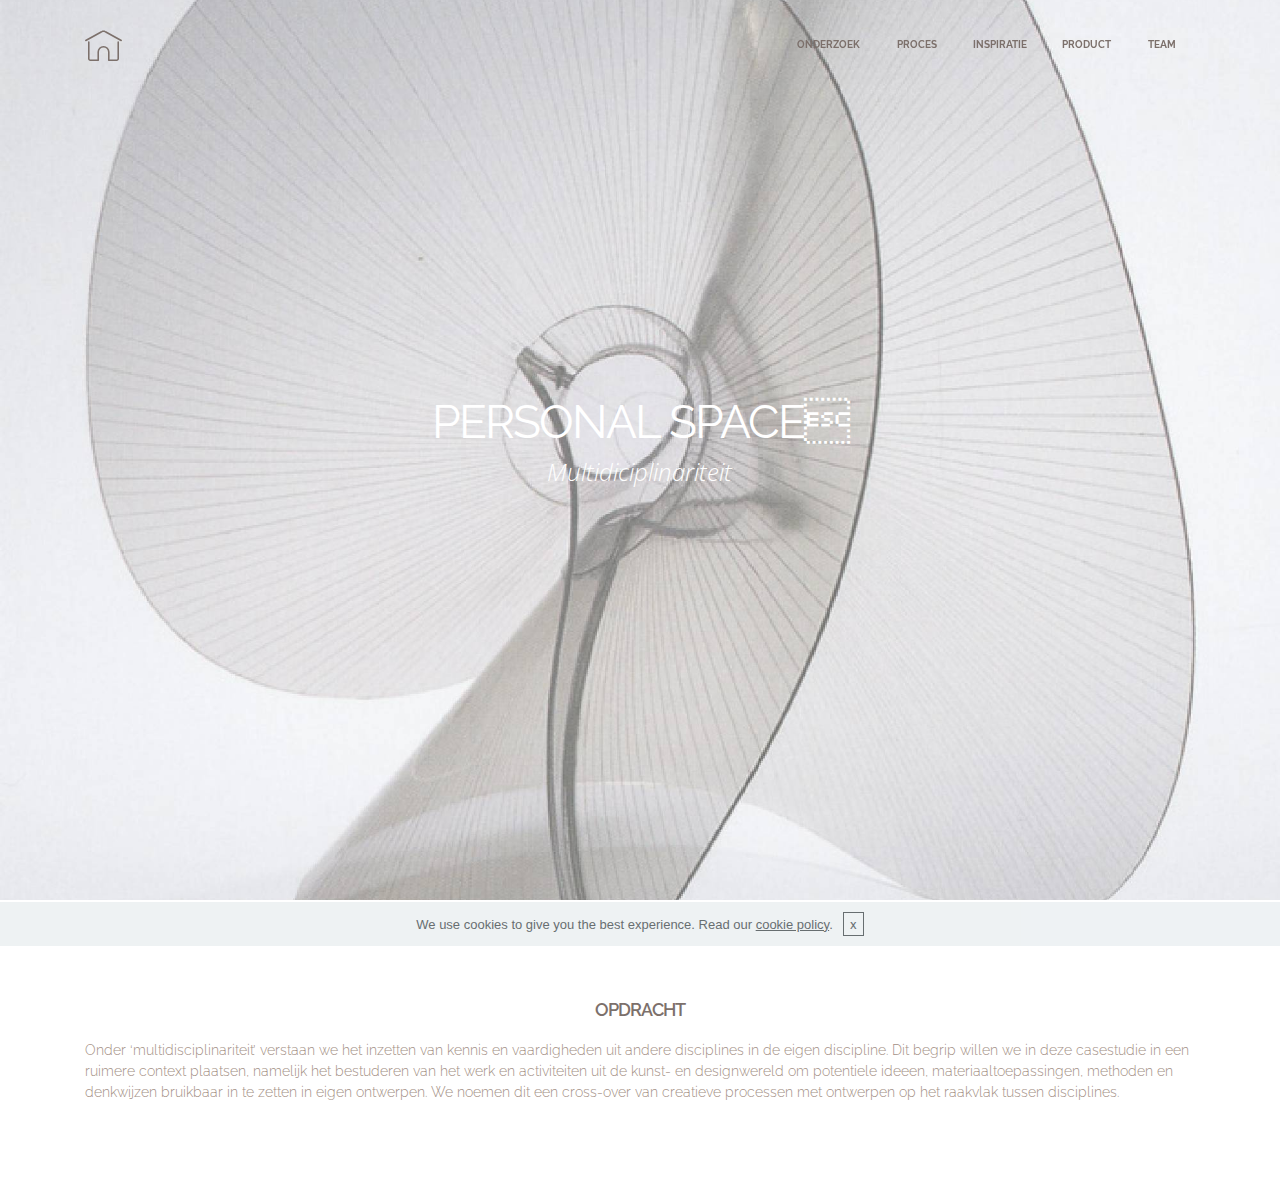
==== index.html @ 05608e6e "masterversie2012" ====
<!DOCTYPE html>
<html>
<head>
  <!-- Site made with Mobirise Website Builder v3.10.2, https://mobirise.com -->
  <meta charset="UTF-8">
  <meta http-equiv="X-UA-Compatible" content="IE=edge">
  <meta name="generator" content="Mobirise v3.10.2, mobirise.com">
  <meta name="viewport" content="width=device-width, initial-scale=1">
  <link rel="shortcut icon" href="assets/images/logo.png" type="image/x-icon">
  <meta name="description" content="">
  
  <link rel="stylesheet" href="https://fonts.googleapis.com/css?family=Lora:400,700,400italic,700italic&amp;subset=latin">
  <link rel="stylesheet" href="https://fonts.googleapis.com/css?family=Montserrat:400,700">
  <link rel="stylesheet" href="https://fonts.googleapis.com/css?family=Raleway:100,100i,200,200i,300,300i,400,400i,500,500i,600,600i,700,700i,800,800i,900,900i">
  <link rel="stylesheet" href="assets/bootstrap-material-design-font/css/material.css">
  <link rel="stylesheet" href="assets/web/assets/mobirise-icons/mobirise-icons.css">
  <link rel="stylesheet" href="assets/tether/tether.min.css">
  <link rel="stylesheet" href="assets/bootstrap/css/bootstrap.min.css">
  <link rel="stylesheet" href="assets/dropdown/css/style.css">
  <link rel="stylesheet" href="assets/theme/css/style.css">
  <link rel="stylesheet" href="assets/mobirise/css/mbr-additional.css" type="text/css">
  
  
  
</head>
<body>

<!-- Google Analytics -->
<script>
  (function(i,s,o,g,r,a,m){i['GoogleAnalyticsObject']=r;i[r]=i[r]||function(){
  (i[r].q=i[r].q||[]).push(arguments)},i[r].l=1*new Date();a=s.createElement(o),
  m=s.getElementsByTagName(o)[0];a.async=1;a.src=g;m.parentNode.insertBefore(a,m)
  })(window,document,'script','https://www.google-analytics.com/analytics.js','ga');

  ga('create', 'UA-88908896-1', 'auto');
  ga('send', 'pageview');

</script>
<!-- /Google Analytics -->


<section id="menu-o">

    <nav class="navbar navbar-dropdown bg-color transparent navbar-fixed-top">
        <div class="container">

            <div class="mbr-table">
                <div class="mbr-table-cell">

                    <div class="navbar-brand">
                        <a href="index.html" class="mbri-home mbr-iconfont mbr-iconfont-menu navbar-logo" style="color: rgb(124, 112, 107);"></a>
                        
                    </div>

                </div>
                <div class="mbr-table-cell">

                    <button class="navbar-toggler pull-xs-right hidden-md-up" type="button" data-toggle="collapse" data-target="#exCollapsingNavbar">
                        <div class="hamburger-icon"></div>
                    </button>

                    <ul class="nav-dropdown collapse pull-xs-right nav navbar-nav navbar-toggleable-sm" id="exCollapsingNavbar"><li class="nav-item"><a class="nav-link link" href="https://mobirise.com/" aria-expanded="false"></a></li><li class="nav-item"><a class="nav-link link" href="page1.html" aria-expanded="false"><p>ONDERZOEK&nbsp;</p></a></li><li class="nav-item dropdown"><a class="nav-link link" href="page2.html" aria-expanded="false"><p>PROCES&nbsp;</p></a></li><li class="nav-item"><a class="nav-link link" href="page5.html" aria-expanded="false"><p>INSPIRATIE</p></a></li><li class="nav-item"><a class="nav-link link" href="https://mobirise.com/" aria-expanded="false"><p>PRODUCT&nbsp;</p></a></li><li class="nav-item"><a class="nav-link link" href="page4.html" aria-expanded="false"><p>TEAM&nbsp;</p></a></li></ul>
                    <button hidden="" class="navbar-toggler navbar-close" type="button" data-toggle="collapse" data-target="#exCollapsingNavbar">
                        <div class="close-icon"></div>
                    </button>

                </div>
            </div>

        </div>
    </nav>

</section>

<section class="engine"><a rel="external" href="https://mobirise.com">easy responsive site development software</a></section><section class="mbr-section mbr-section-hero mbr-section-full mbr-after-navbar" id="header1-3" style="background-image: url(assets/images/malalala-2000x2184-67.jpg);">

    

    <div class="mbr-table-cell">

        <div class="container">
            <div class="row">
                <div class="mbr-section col-md-10 col-md-offset-1 text-xs-center">

                    <h1 class="mbr-section-title display-1"><span style="font-weight: normal;">PERSONAL SPACE</span></h1>
                    <p class="mbr-section-lead lead"><em>Multidiciplinariteit</em></p>
                    
                </div>
            </div>
        </div>
    </div>

    

</section>

<section class="mbr-section mbr-section__container article" id="header3-x" style="background-color: rgb(255, 255, 255); padding-top: 100px; padding-bottom: 20px;">
    <div class="container">
        <div class="row">
            <div class="col-xs-12">
                <h3 class="mbr-section-title display-2">OPDRACHT</h3>
                
            </div>
        </div>
    </div>
</section>

<section class="mbr-section article mbr-section__container" id="content1-y" style="background-color: rgb(255, 255, 255); padding-top: 0px; padding-bottom: 100px;">

    <div class="container">
        <div class="row">
            <div class="col-xs-12 lead">Onder ‘multidisciplinariteit’ verstaan we het inzetten van kennis en vaardigheden uit andere disciplines in de eigen discipline. Dit begrip willen we in deze casestudie in een ruimere context plaatsen, namelijk het bestuderen van het werk en activiteiten uit de kunst- en designwereld om potentiele ideeen, materiaaltoepassingen, methoden en denkwijzen bruikbaar in te zetten in eigen ontwerpen. We noemen dit een cross-over van creatieve processen met ontwerpen op het raakvlak tussen disciplines.</div>
        </div>
    </div>

</section>


  <script src="assets/web/assets/jquery/jquery.min.js"></script>
  <script src="assets/tether/tether.min.js"></script>
  <script src="assets/bootstrap/js/bootstrap.min.js"></script>
  <script src="assets/smooth-scroll/SmoothScroll.js"></script>
  <script src="assets/cookies-alert-plugin/cookies-alert-core.js"></script>
  <script src="assets/cookies-alert-plugin/cookies-alert-script.js"></script>
  <script src="assets/dropdown/js/script.min.js"></script>
  <script src="assets/touchSwipe/jquery.touchSwipe.min.js"></script>
  <script src="assets/theme/js/script.js"></script>
  
  
<input name="cookieData" type="hidden" data-cookie-text="We use cookies to give you the best experience. Read our <a href='privacy.html'>cookie policy</a>.">
  </body>
</html>
---- assets/bootstrap-material-design-font/css/material.css ----
@font-face {
  font-family: 'Material-Design-Icons';
  src: url('../fonts/Material-Design-Icons.eot?3ocs8m');
  src: url('../fonts/Material-Design-Icons.eot?#iefix3ocs8m') format('embedded-opentype'), url('../fonts/Material-Design-Icons.woff?3ocs8m') format('woff'), url('../fonts/Material-Design-Icons.ttf?3ocs8m') format('truetype'), url('../fonts/Material-Design-Icons.svg?3ocs8m#Material-Design-Icons') format('svg');
  font-weight: normal;
  font-style: normal;
}
[class^="mdi-"],
[class*="mdi-"] {
  speak: none;
  display: inline-block;
  font-style: normal;
  font-variant:normal;
  font-weight:normal;
  /*font-size:24px;*/
  line-height:1;
  font-family:'Material-Design-Icons' !important;
  text-rendering: auto;
  
  -webkit-font-smoothing: antialiased;
  -moz-osx-font-smoothing: grayscale;
  -webkit-transform: translate(0, 0);
      -ms-transform: translate(0, 0);
          transform: translate(0, 0);
}
[class^="mdi-"]:before,
[class*="mdi-"]:before {
  display: inline-block;
  speak: none;
  text-decoration: inherit;
}
[class^="mdi-"].pull-left,
[class*="mdi-"].pull-left {
  margin-right: .3em;
}
[class^="mdi-"].pull-right,
[class*="mdi-"].pull-right {
  margin-left: .3em;
}
[class^="mdi-"].mdi-lg:before,
[class*="mdi-"].mdi-lg:before,
[class^="mdi-"].mdi-lg:after,
[class*="mdi-"].mdi-lg:after {
  font-size: 1.33333333em;
  line-height: 0.75em;
  vertical-align: -15%;
}
[class^="mdi-"].mdi-2x:before,
[class*="mdi-"].mdi-2x:before,
[class^="mdi-"].mdi-2x:after,
[class*="mdi-"].mdi-2x:after {
  font-size: 2em;
}
[class^="mdi-"].mdi-3x:before,
[class*="mdi-"].mdi-3x:before,
[class^="mdi-"].mdi-3x:after,
[class*="mdi-"].mdi-3x:after {
  font-size: 3em;
}
[class^="mdi-"].mdi-4x:before,
[class*="mdi-"].mdi-4x:before,
[class^="mdi-"].mdi-4x:after,
[class*="mdi-"].mdi-4x:after {
  font-size: 4em;
}
[class^="mdi-"].mdi-5x:before,
[class*="mdi-"].mdi-5x:before,
[class^="mdi-"].mdi-5x:after,
[class*="mdi-"].mdi-5x:after {
  font-size: 5em;
}
[class^="mdi-device-signal-cellular-"]:after,
[class^="mdi-device-battery-"]:after,
[class^="mdi-device-battery-charging-"]:after,
[class^="mdi-device-signal-cellular-connected-no-internet-"]:after,
[class^="mdi-device-signal-wifi-"]:after,
[class^="mdi-device-signal-wifi-statusbar-not-connected"]:after,
.mdi-device-network-wifi:after {
  opacity: .3;
  position: absolute;
  left: 0;
  top: 0;
  z-index: 1;
  display: inline-block;
  speak: none;
  text-decoration: inherit;
}
[class^="mdi-device-signal-cellular-"]:after {
  content: "\e758";
}
[class^="mdi-device-battery-"]:after {
  content: "\e735";
}
[class^="mdi-device-battery-charging-"]:after {
  content: "\e733";
}
[class^="mdi-device-signal-cellular-connected-no-internet-"]:after {
  content: "\e75d";
}
[class^="mdi-device-signal-wifi-"]:after,
.mdi-device-network-wifi:after {
  content: "\e765";
}
[class^="mdi-device-signal-wifi-statusbasr-not-connected"]:after {
  content: "\e8f7";
}
.mdi-device-signal-cellular-off:after,
.mdi-device-signal-cellular-null:after,
.mdi-device-signal-cellular-no-sim:after,
.mdi-device-signal-wifi-off:after,
.mdi-device-signal-wifi-4-bar:after,
.mdi-device-signal-cellular-4-bar:after,
.mdi-device-battery-alert:after,
.mdi-device-signal-cellular-connected-no-internet-4-bar:after,
.mdi-device-battery-std:after,
.mdi-device-battery-full .mdi-device-battery-unknown:after {
  content: "";
}
.mdi-fw {
  width: 1.28571429em;
  text-align: center;
}
.mdi-ul {
  padding-left: 0;
  margin-left: 2.14285714em;
  list-style-type: none;
}
.mdi-ul > li {
  position: relative;
}
.mdi-li {
  position: absolute;
  left: -2.14285714em;
  width: 2.14285714em;
  top: 0.14285714em;
  text-align: center;
}
.mdi-li.mdi-lg {
  left: -1.85714286em;
}
.mdi-border {
  padding: .2em .25em .15em;
  border: solid 0.08em #eeeeee;
  border-radius: .1em;
}
.mdi-spin {
  -webkit-animation: mdi-spin 2s infinite linear;
  animation: mdi-spin 2s infinite linear;
  -webkit-transform-origin: 50% 50%;
  -ms-transform-origin: 50% 50%;
      transform-origin: 50% 50%;
}
.mdi-pulse {
  -webkit-animation: mdi-spin 1s steps(8) infinite;
  animation: mdi-spin 1s steps(8) infinite;
  -webkit-transform-origin: 50% 50%;
  -ms-transform-origin: 50% 50%;
      transform-origin: 50% 50%;
}
@-webkit-keyframes mdi-spin {
  0% {
    -webkit-transform: rotate(0deg);
    transform: rotate(0deg);
  }
  100% {
    -webkit-transform: rotate(359deg);
    transform: rotate(359deg);
  }
}
@keyframes mdi-spin {
  0% {
    -webkit-transform: rotate(0deg);
    transform: rotate(0deg);
  }
  100% {
    -webkit-transform: rotate(359deg);
    transform: rotate(359deg);
  }
}
.mdi-rotate-90 {
  filter: progid:DXImageTransform.Microsoft.BasicImage(rotation=1);
  -webkit-transform: rotate(90deg);
  -ms-transform: rotate(90deg);
  transform: rotate(90deg);
}
.mdi-rotate-180 {
  filter: progid:DXImageTransform.Microsoft.BasicImage(rotation=2);
  -webkit-transform: rotate(180deg);
  -ms-transform: rotate(180deg);
  transform: rotate(180deg);
}
.mdi-rotate-270 {
  filter: progid:DXImageTransform.Microsoft.BasicImage(rotation=3);
  -webkit-transform: rotate(270deg);
  -ms-transform: rotate(270deg);
  transform: rotate(270deg);
}
.mdi-flip-horizontal {
  filter: progid:DXImageTransform.Microsoft.BasicImage(rotation=0, mirror=1);
  -webkit-transform: scale(-1, 1);
  -ms-transform: scale(-1, 1);
  transform: scale(-1, 1);
}
.mdi-flip-vertical {
  filter: progid:DXImageTransform.Microsoft.BasicImage(rotation=2, mirror=1);
  -webkit-transform: scale(1, -1);
  -ms-transform: scale(1, -1);
  transform: scale(1, -1);
}
:root .mdi-rotate-90,
:root .mdi-rotate-180,
:root .mdi-rotate-270,
:root .mdi-flip-horizontal,
:root .mdi-flip-vertical {
  -webkit-filter: none;
          filter: none;
}
.mdi-stack {
  position: relative;
  display: inline-block;
  width: 2em;
  height: 2em;
  line-height: 2em;
  vertical-align: middle;
}
.mdi-stack-1x,
.mdi-stack-2x {
  position: absolute;
  left: 0;
  width: 100%;
  text-align: center;
}
.mdi-stack-1x {
  line-height: inherit;
}
.mdi-stack-2x {
  font-size: 2em;
}
.mdi-inverse {
  color: #ffffff;
}
/* Start Icons */
.mdi-action-3d-rotation:before {
  content: "\e600";
}
.mdi-action-accessibility:before {
  content: "\e601";
}
.mdi-action-account-balance-wallet:before {
  content: "\e602";
}
.mdi-action-account-balance:before {
  content: "\e603";
}
.mdi-action-account-box:before {
  content: "\e604";
}
.mdi-action-account-child:before {
  content: "\e605";
}
.mdi-action-account-circle:before {
  content: "\e606";
}
.mdi-action-add-shopping-cart:before {
  content: "\e607";
}
.mdi-action-alarm-add:before {
  content: "\e608";
}
.mdi-action-alarm-off:before {
  content: "\e609";
}
.mdi-action-alarm-on:before {
  content: "\e60a";
}
.mdi-action-alarm:before {
  content: "\e60b";
}
.mdi-action-android:before {
  content: "\e60c";
}
.mdi-action-announcement:before {
  content: "\e60d";
}
.mdi-action-aspect-ratio:before {
  content: "\e60e";
}
.mdi-action-assessment:before {
  content: "\e60f";
}
.mdi-action-assignment-ind:before {
  content: "\e610";
}
.mdi-action-assignment-late:before {
  content: "\e611";
}
.mdi-action-assignment-return:before {
  content: "\e612";
}
.mdi-action-assignment-returned:before {
  content: "\e613";
}
.mdi-action-assignment-turned-in:before {
  content: "\e614";
}
.mdi-action-assignment:before {
  content: "\e615";
}
.mdi-action-autorenew:before {
  content: "\e616";
}
.mdi-action-backup:before {
  content: "\e617";
}
.mdi-action-book:before {
  content: "\e618";
}
.mdi-action-bookmark-outline:before {
  content: "\e619";
}
.mdi-action-bookmark:before {
  content: "\e61a";
}
.mdi-action-bug-report:before {
  content: "\e61b";
}
.mdi-action-cached:before {
  content: "\e61c";
}
.mdi-action-check-circle:before {
  content: "\e61d";
}
.mdi-action-class:before {
  content: "\e61e";
}
.mdi-action-credit-card:before {
  content: "\e61f";
}
.mdi-action-dashboard:before {
  content: "\e620";
}
.mdi-action-delete:before {
  content: "\e621";
}
.mdi-action-description:before {
  content: "\e622";
}
.mdi-action-dns:before {
  content: "\e623";
}
.mdi-action-done-all:before {
  content: "\e624";
}
.mdi-action-done:before {
  content: "\e625";
}
.mdi-action-event:before {
  content: "\e626";
}
.mdi-action-exit-to-app:before {
  content: "\e627";
}
.mdi-action-explore:before {
  content: "\e628";
}
.mdi-action-extension:before {
  content: "\e629";
}
.mdi-action-face-unlock:before {
  content: "\e62a";
}
.mdi-action-favorite-outline:before {
  content: "\e62b";
}
.mdi-action-favorite:before {
  content: "\e62c";
}
.mdi-action-find-in-page:before {
  content: "\e62d";
}
.mdi-action-find-replace:before {
  content: "\e62e";
}
.mdi-action-flip-to-back:before {
  content: "\e62f";
}
.mdi-action-flip-to-front:before {
  content: "\e630";
}
.mdi-action-get-app:before {
  content: "\e631";
}
.mdi-action-grade:before {
  content: "\e632";
}
.mdi-action-group-work:before {
  content: "\e633";
}
.mdi-action-help:before {
  content: "\e634";
}
.mdi-action-highlight-remove:before {
  content: "\e635";
}
.mdi-action-history:before {
  content: "\e636";
}
.mdi-action-home:before {
  content: "\e637";
}
.mdi-action-https:before {
  content: "\e638";
}
.mdi-action-info-outline:before {
  content: "\e639";
}
.mdi-action-info:before {
  content: "\e63a";
}
.mdi-action-input:before {
  content: "\e63b";
}
.mdi-action-invert-colors:before {
  content: "\e63c";
}
.mdi-action-label-outline:before {
  content: "\e63d";
}
.mdi-action-label:before {
  content: "\e63e";
}
.mdi-action-language:before {
  content: "\e63f";
}
.mdi-action-launch:before {
  content: "\e640";
}
.mdi-action-list:before {
  content: "\e641";
}
.mdi-action-lock-open:before {
  content: "\e642";
}
.mdi-action-lock-outline:before {
  content: "\e643";
}
.mdi-action-lock:before {
  content: "\e644";
}
.mdi-action-loyalty:before {
  content: "\e645";
}
.mdi-action-markunread-mailbox:before {
  content: "\e646";
}
.mdi-action-note-add:before {
  content: "\e647";
}
.mdi-action-open-in-browser:before {
  content: "\e648";
}
.mdi-action-open-in-new:before {
  content: "\e649";
}
.mdi-action-open-with:before {
  content: "\e64a";
}
.mdi-action-pageview:before {
  content: "\e64b";
}
.mdi-action-payment:before {
  content: "\e64c";
}
.mdi-action-perm-camera-mic:before {
  content: "\e64d";
}
.mdi-action-perm-contact-cal:before {
  content: "\e64e";
}
.mdi-action-perm-data-setting:before {
  content: "\e64f";
}
.mdi-action-perm-device-info:before {
  content: "\e650";
}
.mdi-action-perm-identity:before {
  content: "\e651";
}
.mdi-action-perm-media:before {
  content: "\e652";
}
.mdi-action-perm-phone-msg:before {
  content: "\e653";
}
.mdi-action-perm-scan-wifi:before {
  content: "\e654";
}
.mdi-action-picture-in-picture:before {
  content: "\e655";
}
.mdi-action-polymer:before {
  content: "\e656";
}
.mdi-action-print:before {
  content: "\e657";
}
.mdi-action-query-builder:before {
  content: "\e658";
}
.mdi-action-question-answer:before {
  content: "\e659";
}
.mdi-action-receipt:before {
  content: "\e65a";
}
.mdi-action-redeem:before {
  content: "\e65b";
}
.mdi-action-reorder:before {
  content: "\e65c";
}
.mdi-action-report-problem:before {
  content: "\e65d";
}
.mdi-action-restore:before {
  content: "\e65e";
}
.mdi-action-room:before {
  content: "\e65f";
}
.mdi-action-schedule:before {
  content: "\e660";
}
.mdi-action-search:before {
  content: "\e661";
}
.mdi-action-settings-applications:before {
  content: "\e662";
}
.mdi-action-settings-backup-restore:before {
  content: "\e663";
}
.mdi-action-settings-bluetooth:before {
  content: "\e664";
}
.mdi-action-settings-cell:before {
  content: "\e665";
}
.mdi-action-settings-display:before {
  content: "\e666";
}
.mdi-action-settings-ethernet:before {
  content: "\e667";
}
.mdi-action-settings-input-antenna:before {
  content: "\e668";
}
.mdi-action-settings-input-component:before {
  content: "\e669";
}
.mdi-action-settings-input-composite:before {
  content: "\e66a";
}
.mdi-action-settings-input-hdmi:before {
  content: "\e66b";
}
.mdi-action-settings-input-svideo:before {
  content: "\e66c";
}
.mdi-action-settings-overscan:before {
  content: "\e66d";
}
.mdi-action-settings-phone:before {
  content: "\e66e";
}
.mdi-action-settings-power:before {
  content: "\e66f";
}
.mdi-action-settings-remote:before {
  content: "\e670";
}
.mdi-action-settings-voice:before {
  content: "\e671";
}
.mdi-action-settings:before {
  content: "\e672";
}
.mdi-action-shop-two:before {
  content: "\e673";
}
.mdi-action-shop:before {
  content: "\e674";
}
.mdi-action-shopping-basket:before {
  content: "\e675";
}
.mdi-action-shopping-cart:before {
  content: "\e676";
}
.mdi-action-speaker-notes:before {
  content: "\e677";
}
.mdi-action-spellcheck:before {
  content: "\e678";
}
.mdi-action-star-rate:before {
  content: "\e679";
}
.mdi-action-stars:before {
  content: "\e67a";
}
.mdi-action-store:before {
  content: "\e67b";
}
.mdi-action-subject:before {
  content: "\e67c";
}
.mdi-action-supervisor-account:before {
  content: "\e67d";
}
.mdi-action-swap-horiz:before {
  content: "\e67e";
}
.mdi-action-swap-vert-circle:before {
  content: "\e67f";
}
.mdi-action-swap-vert:before {
  content: "\e680";
}
.mdi-action-system-update-tv:before {
  content: "\e681";
}
.mdi-action-tab-unselected:before {
  content: "\e682";
}
.mdi-action-tab:before {
  content: "\e683";
}
.mdi-action-theaters:before {
  content: "\e684";
}
.mdi-action-thumb-down:before {
  content: "\e685";
}
.mdi-action-thumb-up:before {
  content: "\e686";
}
.mdi-action-thumbs-up-down:before {
  content: "\e687";
}
.mdi-action-toc:before {
  content: "\e688";
}
.mdi-action-today:before {
  content: "\e689";
}
.mdi-action-track-changes:before {
  content: "\e68a";
}
.mdi-action-translate:before {
  content: "\e68b";
}
.mdi-action-trending-down:before {
  content: "\e68c";
}
.mdi-action-trending-neutral:before {
  content: "\e68d";
}
.mdi-action-trending-up:before {
  content: "\e68e";
}
.mdi-action-turned-in-not:before {
  content: "\e68f";
}
.mdi-action-turned-in:before {
  content: "\e690";
}
.mdi-action-verified-user:before {
  content: "\e691";
}
.mdi-action-view-agenda:before {
  content: "\e692";
}
.mdi-action-view-array:before {
  content: "\e693";
}
.mdi-action-view-carousel:before {
  content: "\e694";
}
.mdi-action-view-column:before {
  content: "\e695";
}
.mdi-action-view-day:before {
  content: "\e696";
}
.mdi-action-view-headline:before {
  content: "\e697";
}
.mdi-action-view-list:before {
  content: "\e698";
}
.mdi-action-view-module:before {
  content: "\e699";
}
.mdi-action-view-quilt:before {
  content: "\e69a";
}
.mdi-action-view-stream:before {
  content: "\e69b";
}
.mdi-action-view-week:before {
  content: "\e69c";
}
.mdi-action-visibility-off:before {
  content: "\e69d";
}
.mdi-action-visibility:before {
  content: "\e69e";
}
.mdi-action-wallet-giftcard:before {
  content: "\e69f";
}
.mdi-action-wallet-membership:before {
  content: "\e6a0";
}
.mdi-action-wallet-travel:before {
  content: "\e6a1";
}
.mdi-action-work:before {
  content: "\e6a2";
}
.mdi-alert-error:before {
  content: "\e6a3";
}
.mdi-alert-warning:before {
  content: "\e6a4";
}
.mdi-av-album:before {
  content: "\e6a5";
}
.mdi-av-closed-caption:before {
  content: "\e6a6";
}
.mdi-av-equalizer:before {
  content: "\e6a7";
}
.mdi-av-explicit:before {
  content: "\e6a8";
}
.mdi-av-fast-forward:before {
  content: "\e6a9";
}
.mdi-av-fast-rewind:before {
  content: "\e6aa";
}
.mdi-av-games:before {
  content: "\e6ab";
}
.mdi-av-hearing:before {
  content: "\e6ac";
}
.mdi-av-high-quality:before {
  content: "\e6ad";
}
.mdi-av-loop:before {
  content: "\e6ae";
}
.mdi-av-mic-none:before {
  content: "\e6af";
}
.mdi-av-mic-off:before {
  content: "\e6b0";
}
.mdi-av-mic:before {
  content: "\e6b1";
}
.mdi-av-movie:before {
  content: "\e6b2";
}
.mdi-av-my-library-add:before {
  content: "\e6b3";
}
.mdi-av-my-library-books:before {
  content: "\e6b4";
}
.mdi-av-my-library-music:before {
  content: "\e6b5";
}
.mdi-av-new-releases:before {
  content: "\e6b6";
}
.mdi-av-not-interested:before {
  content: "\e6b7";
}
.mdi-av-pause-circle-fill:before {
  content: "\e6b8";
}
.mdi-av-pause-circle-outline:before {
  content: "\e6b9";
}
.mdi-av-pause:before {
  content: "\e6ba";
}
.mdi-av-play-arrow:before {
  content: "\e6bb";
}
.mdi-av-play-circle-fill:before {
  content: "\e6bc";
}
.mdi-av-play-circle-outline:before {
  content: "\e6bd";
}
.mdi-av-play-shopping-bag:before {
  content: "\e6be";
}
.mdi-av-playlist-add:before {
  content: "\e6bf";
}
.mdi-av-queue-music:before {
  content: "\e6c0";
}
.mdi-av-queue:before {
  content: "\e6c1";
}
.mdi-av-radio:before {
  content: "\e6c2";
}
.mdi-av-recent-actors:before {
  content: "\e6c3";
}
.mdi-av-repeat-one:before {
  content: "\e6c4";
}
.mdi-av-repeat:before {
  content: "\e6c5";
}
.mdi-av-replay:before {
  content: "\e6c6";
}
.mdi-av-shuffle:before {
  content: "\e6c7";
}
.mdi-av-skip-next:before {
  content: "\e6c8";
}
.mdi-av-skip-previous:before {
  content: "\e6c9";
}
.mdi-av-snooze:before {
  content: "\e6ca";
}
.mdi-av-stop:before {
  content: "\e6cb";
}
.mdi-av-subtitles:before {
  content: "\e6cc";
}
.mdi-av-surround-sound:before {
  content: "\e6cd";
}
.mdi-av-timer:before {
  content: "\e6ce";
}
.mdi-av-video-collection:before {
  content: "\e6cf";
}
.mdi-av-videocam-off:before {
  content: "\e6d0";
}
.mdi-av-videocam:before {
  content: "\e6d1";
}
.mdi-av-volume-down:before {
  content: "\e6d2";
}
.mdi-av-volume-mute:before {
  content: "\e6d3";
}
.mdi-av-volume-off:before {
  content: "\e6d4";
}
.mdi-av-volume-up:before {
  content: "\e6d5";
}
.mdi-av-web:before {
  content: "\e6d6";
}
.mdi-communication-business:before {
  content: "\e6d7";
}
.mdi-communication-call-end:before {
  content: "\e6d8";
}
.mdi-communication-call-made:before {
  content: "\e6d9";
}
.mdi-communication-call-merge:before {
  content: "\e6da";
}
.mdi-communication-call-missed:before {
  content: "\e6db";
}
.mdi-communication-call-received:before {
  content: "\e6dc";
}
.mdi-communication-call-split:before {
  content: "\e6dd";
}
.mdi-communication-call:before {
  content: "\e6de";
}
.mdi-communication-chat:before {
  content: "\e6df";
}
.mdi-communication-clear-all:before {
  content: "\e6e0";
}
.mdi-communication-comment:before {
  content: "\e6e1";
}
.mdi-communication-contacts:before {
  content: "\e6e2";
}
.mdi-communication-dialer-sip:before {
  content: "\e6e3";
}
.mdi-communication-dialpad:before {
  content: "\e6e4";
}
.mdi-communication-dnd-on:before {
  content: "\e6e5";
}
.mdi-communication-email:before {
  content: "\e6e6";
}
.mdi-communication-forum:before {
  content: "\e6e7";
}
.mdi-communication-import-export:before {
  content: "\e6e8";
}
.mdi-communication-invert-colors-off:before {
  content: "\e6e9";
}
.mdi-communication-invert-colors-on:before {
  content: "\e6ea";
}
.mdi-communication-live-help:before {
  content: "\e6eb";
}
.mdi-communication-location-off:before {
  content: "\e6ec";
}
.mdi-communication-location-on:before {
  content: "\e6ed";
}
.mdi-communication-message:before {
  content: "\e6ee";
}
.mdi-communication-messenger:before {
  content: "\e6ef";
}
.mdi-communication-no-sim:before {
  content: "\e6f0";
}
.mdi-communication-phone:before {
  content: "\e6f1";
}
.mdi-communication-portable-wifi-off:before {
  content: "\e6f2";
}
.mdi-communication-quick-contacts-dialer:before {
  content: "\e6f3";
}
.mdi-communication-quick-contacts-mail:before {
  content: "\e6f4";
}
.mdi-communication-ring-volume:before {
  content: "\e6f5";
}
.mdi-communication-stay-current-landscape:before {
  content: "\e6f6";
}
.mdi-communication-stay-current-portrait:before {
  content: "\e6f7";
}
.mdi-communication-stay-primary-landscape:before {
  content: "\e6f8";
}
.mdi-communication-stay-primary-portrait:before {
  content: "\e6f9";
}
.mdi-communication-swap-calls:before {
  content: "\e6fa";
}
.mdi-communication-textsms:before {
  content: "\e6fb";
}
.mdi-communication-voicemail:before {
  content: "\e6fc";
}
.mdi-communication-vpn-key:before {
  content: "\e6fd";
}
.mdi-content-add-box:before {
  content: "\e6fe";
}
.mdi-content-add-circle-outline:before {
  content: "\e6ff";
}
.mdi-content-add-circle:before {
  content: "\e700";
}
.mdi-content-add:before {
  content: "\e701";
}
.mdi-content-archive:before {
  content: "\e702";
}
.mdi-content-backspace:before {
  content: "\e703";
}
.mdi-content-block:before {
  content: "\e704";
}
.mdi-content-clear:before {
  content: "\e705";
}
.mdi-content-content-copy:before {
  content: "\e706";
}
.mdi-content-content-cut:before {
  content: "\e707";
}
.mdi-content-content-paste:before {
  content: "\e708";
}
.mdi-content-create:before {
  content: "\e709";
}
.mdi-content-drafts:before {
  content: "\e70a";
}
.mdi-content-filter-list:before {
  content: "\e70b";
}
.mdi-content-flag:before {
  content: "\e70c";
}
.mdi-content-forward:before {
  content: "\e70d";
}
.mdi-content-gesture:before {
  content: "\e70e";
}
.mdi-content-inbox:before {
  content: "\e70f";
}
.mdi-content-link:before {
  content: "\e710";
}
.mdi-content-mail:before {
  content: "\e711";
}
.mdi-content-markunread:before {
  content: "\e712";
}
.mdi-content-redo:before {
  content: "\e713";
}
.mdi-content-remove-circle-outline:before {
  content: "\e714";
}
.mdi-content-remove-circle:before {
  content: "\e715";
}
.mdi-content-remove:before {
  content: "\e716";
}
.mdi-content-reply-all:before {
  content: "\e717";
}
.mdi-content-reply:before {
  content: "\e718";
}
.mdi-content-report:before {
  content: "\e719";
}
.mdi-content-save:before {
  content: "\e71a";
}
.mdi-content-select-all:before {
  content: "\e71b";
}
.mdi-content-send:before {
  content: "\e71c";
}
.mdi-content-sort:before {
  content: "\e71d";
}
.mdi-content-text-format:before {
  content: "\e71e";
}
.mdi-content-undo:before {
  content: "\e71f";
}
.mdi-editor-attach-file:before {
  content: "\e776";
}
.mdi-editor-attach-money:before {
  content: "\e777";
}
.mdi-editor-border-all:before {
  content: "\e778";
}
.mdi-editor-border-bottom:before {
  content: "\e779";
}
.mdi-editor-border-clear:before {
  content: "\e77a";
}
.mdi-editor-border-color:before {
  content: "\e77b";
}
.mdi-editor-border-horizontal:before {
  content: "\e77c";
}
.mdi-editor-border-inner:before {
  content: "\e77d";
}
.mdi-editor-border-left:before {
  content: "\e77e";
}
.mdi-editor-border-outer:before {
  content: "\e77f";
}
.mdi-editor-border-right:before {
  content: "\e780";
}
.mdi-editor-border-style:before {
  content: "\e781";
}
.mdi-editor-border-top:before {
  content: "\e782";
}
.mdi-editor-border-vertical:before {
  content: "\e783";
}
.mdi-editor-format-align-center:before {
  content: "\e784";
}
.mdi-editor-format-align-justify:before {
  content: "\e785";
}
.mdi-editor-format-align-left:before {
  content: "\e786";
}
.mdi-editor-format-align-right:before {
  content: "\e787";
}
.mdi-editor-format-bold:before {
  content: "\e788";
}
.mdi-editor-format-clear:before {
  content: "\e789";
}
.mdi-editor-format-color-fill:before {
  content: "\e78a";
}
.mdi-editor-format-color-reset:before {
  content: "\e78b";
}
.mdi-editor-format-color-text:before {
  content: "\e78c";
}
.mdi-editor-format-indent-decrease:before {
  content: "\e78d";
}
.mdi-editor-format-indent-increase:before {
  content: "\e78e";
}
.mdi-editor-format-italic:before {
  content: "\e78f";
}
.mdi-editor-format-line-spacing:before {
  content: "\e790";
}
.mdi-editor-format-list-bulleted:before {
  content: "\e791";
}
.mdi-editor-format-list-numbered:before {
  content: "\e792";
}
.mdi-editor-format-paint:before {
  content: "\e793";
}
.mdi-editor-format-quote:before {
  content: "\e794";
}
.mdi-editor-format-size:before {
  content: "\e795";
}
.mdi-editor-format-strikethrough:before {
  content: "\e796";
}
.mdi-editor-format-textdirection-l-to-r:before {
  content: "\e797";
}
.mdi-editor-format-textdirection-r-to-l:before {
  content: "\e798";
}
.mdi-editor-format-underline:before {
  content: "\e799";
}
.mdi-editor-functions:before {
  content: "\e79a";
}
.mdi-editor-insert-chart:before {
  content: "\e79b";
}
.mdi-editor-insert-comment:before {
  content: "\e79c";
}
.mdi-editor-insert-drive-file:before {
  content: "\e79d";
}
.mdi-editor-insert-emoticon:before {
  content: "\e79e";
}
.mdi-editor-insert-invitation:before {
  content: "\e79f";
}
.mdi-editor-insert-link:before {
  content: "\e7a0";
}
.mdi-editor-insert-photo:before {
  content: "\e7a1";
}
.mdi-editor-merge-type:before {
  content: "\e7a2";
}
.mdi-editor-mode-comment:before {
  content: "\e7a3";
}
.mdi-editor-mode-edit:before {
  content: "\e7a4";
}
.mdi-editor-publish:before {
  content: "\e7a5";
}
.mdi-editor-vertical-align-bottom:before {
  content: "\e7a6";
}
.mdi-editor-vertical-align-center:before {
  content: "\e7a7";
}
.mdi-editor-vertical-align-top:before {
  content: "\e7a8";
}
.mdi-editor-wrap-text:before {
  content: "\e7a9";
}
.mdi-file-attachment:before {
  content: "\e7aa";
}
.mdi-file-cloud-circle:before {
  content: "\e7ab";
}
.mdi-file-cloud-done:before {
  content: "\e7ac";
}
.mdi-file-cloud-download:before {
  content: "\e7ad";
}
.mdi-file-cloud-off:before {
  content: "\e7ae";
}
.mdi-file-cloud-queue:before {
  content: "\e7af";
}
.mdi-file-cloud-upload:before {
  content: "\e7b0";
}
.mdi-file-cloud:before {
  content: "\e7b1";
}
.mdi-file-file-download:before {
  content: "\e7b2";
}
.mdi-file-file-upload:before {
  content: "\e7b3";
}
.mdi-file-folder-open:before {
  content: "\e7b4";
}
.mdi-file-folder-shared:before {
  content: "\e7b5";
}
.mdi-file-folder:before {
  content: "\e7b6";
}
.mdi-device-access-alarm:before {
  content: "\e720";
}
.mdi-device-access-alarms:before {
  content: "\e721";
}
.mdi-device-access-time:before {
  content: "\e722";
}
.mdi-device-add-alarm:before {
  content: "\e723";
}
.mdi-device-airplanemode-off:before {
  content: "\e724";
}
.mdi-device-airplanemode-on:before {
  content: "\e725";
}
.mdi-device-battery-20:before {
  content: "\e726";
}
.mdi-device-battery-30:before {
  content: "\e727";
}
.mdi-device-battery-50:before {
  content: "\e728";
}
.mdi-device-battery-60:before {
  content: "\e729";
}
.mdi-device-battery-80:before {
  content: "\e72a";
}
.mdi-device-battery-90:before {
  content: "\e72b";
}
.mdi-device-battery-alert:before {
  content: "\e72c";
}
.mdi-device-battery-charging-20:before {
  content: "\e72d";
}
.mdi-device-battery-charging-30:before {
  content: "\e72e";
}
.mdi-device-battery-charging-50:before {
  content: "\e72f";
}
.mdi-device-battery-charging-60:before {
  content: "\e730";
}
.mdi-device-battery-charging-80:before {
  content: "\e731";
}
.mdi-device-battery-charging-90:before {
  content: "\e732";
}
.mdi-device-battery-charging-full:before {
  content: "\e733";
}
.mdi-device-battery-full:before {
  content: "\e734";
}
.mdi-device-battery-std:before {
  content: "\e735";
}
.mdi-device-battery-unknown:before {
  content: "\e736";
}
.mdi-device-bluetooth-connected:before {
  content: "\e737";
}
.mdi-device-bluetooth-disabled:before {
  content: "\e738";
}
.mdi-device-bluetooth-searching:before {
  content: "\e739";
}
.mdi-device-bluetooth:before {
  content: "\e73a";
}
.mdi-device-brightness-auto:before {
  content: "\e73b";
}
.mdi-device-brightness-high:before {
  content: "\e73c";
}
.mdi-device-brightness-low:before {
  content: "\e73d";
}
.mdi-device-brightness-medium:before {
  content: "\e73e";
}
.mdi-device-data-usage:before {
  content: "\e73f";
}
.mdi-device-developer-mode:before {
  content: "\e740";
}
.mdi-device-devices:before {
  content: "\e741";
}
.mdi-device-dvr:before {
  content: "\e742";
}
.mdi-device-gps-fixed:before {
  content: "\e743";
}
.mdi-device-gps-not-fixed:before {
  content: "\e744";
}
.mdi-device-gps-off:before {
  content: "\e745";
}
.mdi-device-location-disabled:before {
  content: "\e746";
}
.mdi-device-location-searching:before {
  content: "\e747";
}
.mdi-device-multitrack-audio:before {
  content: "\e748";
}
.mdi-device-network-cell:before {
  content: "\e749";
}
.mdi-device-network-wifi:before {
  content: "\e74a";
}
.mdi-device-nfc:before {
  content: "\e74b";
}
.mdi-device-now-wallpaper:before {
  content: "\e74c";
}
.mdi-device-now-widgets:before {
  content: "\e74d";
}
.mdi-device-screen-lock-landscape:before {
  content: "\e74e";
}
.mdi-device-screen-lock-portrait:before {
  content: "\e74f";
}
.mdi-device-screen-lock-rotation:before {
  content: "\e750";
}
.mdi-device-screen-rotation:before {
  content: "\e751";
}
.mdi-device-sd-storage:before {
  content: "\e752";
}
.mdi-device-settings-system-daydream:before {
  content: "\e753";
}
.mdi-device-signal-cellular-0-bar:before {
  content: "\e754";
}
.mdi-device-signal-cellular-1-bar:before {
  content: "\e755";
}
.mdi-device-signal-cellular-2-bar:before {
  content: "\e756";
}
.mdi-device-signal-cellular-3-bar:before {
  content: "\e757";
}
.mdi-device-signal-cellular-4-bar:before {
  content: "\e758";
}
.mdi-signal-wifi-statusbar-connected-no-internet-after:before {
  content: "\e8f6";
}
.mdi-device-signal-cellular-connected-no-internet-0-bar:before {
  content: "\e759";
}
.mdi-device-signal-cellular-connected-no-internet-1-bar:before {
  content: "\e75a";
}
.mdi-device-signal-cellular-connected-no-internet-2-bar:before {
  content: "\e75b";
}
.mdi-device-signal-cellular-connected-no-internet-3-bar:before {
  content: "\e75c";
}
.mdi-device-signal-cellular-connected-no-internet-4-bar:before {
  content: "\e75d";
}
.mdi-device-signal-cellular-no-sim:before {
  content: "\e75e";
}
.mdi-device-signal-cellular-null:before {
  content: "\e75f";
}
.mdi-device-signal-cellular-off:before {
  content: "\e760";
}
.mdi-device-signal-wifi-0-bar:before {
  content: "\e761";
}
.mdi-device-signal-wifi-1-bar:before {
  content: "\e762";
}
.mdi-device-signal-wifi-2-bar:before {
  content: "\e763";
}
.mdi-device-signal-wifi-3-bar:before {
  content: "\e764";
}
.mdi-device-signal-wifi-4-bar:before {
  content: "\e765";
}
.mdi-device-signal-wifi-off:before {
  content: "\e766";
}
.mdi-device-signal-wifi-statusbar-1-bar:before {
  content: "\e767";
}
.mdi-device-signal-wifi-statusbar-2-bar:before {
  content: "\e768";
}
.mdi-device-signal-wifi-statusbar-3-bar:before {
  content: "\e769";
}
.mdi-device-signal-wifi-statusbar-4-bar:before {
  content: "\e76a";
}
.mdi-device-signal-wifi-statusbar-connected-no-internet-:before {
  content: "\e76b";
}
.mdi-device-signal-wifi-statusbar-connected-no-internet:before {
  content: "\e76f";
}
.mdi-device-signal-wifi-statusbar-connected-no-internet-2:before {
  content: "\e76c";
}
.mdi-device-signal-wifi-statusbar-connected-no-internet-3:before {
  content: "\e76d";
}
.mdi-device-signal-wifi-statusbar-connected-no-internet-4:before {
  content: "\e76e";
}
.mdi-signal-wifi-statusbar-not-connected-after:before {
  content: "\e8f7";
}
.mdi-device-signal-wifi-statusbar-not-connected:before {
  content: "\e770";
}
.mdi-device-signal-wifi-statusbar-null:before {
  content: "\e771";
}
.mdi-device-storage:before {
  content: "\e772";
}
.mdi-device-usb:before {
  content: "\e773";
}
.mdi-device-wifi-lock:before {
  content: "\e774";
}
.mdi-device-wifi-tethering:before {
  content: "\e775";
}
.mdi-hardware-cast-connected:before {
  content: "\e7b7";
}
.mdi-hardware-cast:before {
  content: "\e7b8";
}
.mdi-hardware-computer:before {
  content: "\e7b9";
}
.mdi-hardware-desktop-mac:before {
  content: "\e7ba";
}
.mdi-hardware-desktop-windows:before {
  content: "\e7bb";
}
.mdi-hardware-dock:before {
  content: "\e7bc";
}
.mdi-hardware-gamepad:before {
  content: "\e7bd";
}
.mdi-hardware-headset-mic:before {
  content: "\e7be";
}
.mdi-hardware-headset:before {
  content: "\e7bf";
}
.mdi-hardware-keyboard-alt:before {
  content: "\e7c0";
}
.mdi-hardware-keyboard-arrow-down:before {
  content: "\e7c1";
}
.mdi-hardware-keyboard-arrow-left:before {
  content: "\e7c2";
}
.mdi-hardware-keyboard-arrow-right:before {
  content: "\e7c3";
}
.mdi-hardware-keyboard-arrow-up:before {
  content: "\e7c4";
}
.mdi-hardware-keyboard-backspace:before {
  content: "\e7c5";
}
.mdi-hardware-keyboard-capslock:before {
  content: "\e7c6";
}
.mdi-hardware-keyboard-control:before {
  content: "\e7c7";
}
.mdi-hardware-keyboard-hide:before {
  content: "\e7c8";
}
.mdi-hardware-keyboard-return:before {
  content: "\e7c9";
}
.mdi-hardware-keyboard-tab:before {
  content: "\e7ca";
}
.mdi-hardware-keyboard-voice:before {
  content: "\e7cb";
}
.mdi-hardware-keyboard:before {
  content: "\e7cc";
}
.mdi-hardware-laptop-chromebook:before {
  content: "\e7cd";
}
.mdi-hardware-laptop-mac:before {
  content: "\e7ce";
}
.mdi-hardware-laptop-windows:before {
  content: "\e7cf";
}
.mdi-hardware-laptop:before {
  content: "\e7d0";
}
.mdi-hardware-memory:before {
  content: "\e7d1";
}
.mdi-hardware-mouse:before {
  content: "\e7d2";
}
.mdi-hardware-phone-android:before {
  content: "\e7d3";
}
.mdi-hardware-phone-iphone:before {
  content: "\e7d4";
}
.mdi-hardware-phonelink-off:before {
  content: "\e7d5";
}
.mdi-hardware-phonelink:before {
  content: "\e7d6";
}
.mdi-hardware-security:before {
  content: "\e7d7";
}
.mdi-hardware-sim-card:before {
  content: "\e7d8";
}
.mdi-hardware-smartphone:before {
  content: "\e7d9";
}
.mdi-hardware-speaker:before {
  content: "\e7da";
}
.mdi-hardware-tablet-android:before {
  content: "\e7db";
}
.mdi-hardware-tablet-mac:before {
  content: "\e7dc";
}
.mdi-hardware-tablet:before {
  content: "\e7dd";
}
.mdi-hardware-tv:before {
  content: "\e7de";
}
.mdi-hardware-watch:before {
  content: "\e7df";
}
.mdi-image-add-to-photos:before {
  content: "\e7e0";
}
.mdi-image-adjust:before {
  content: "\e7e1";
}
.mdi-image-assistant-photo:before {
  content: "\e7e2";
}
.mdi-image-audiotrack:before {
  content: "\e7e3";
}
.mdi-image-blur-circular:before {
  content: "\e7e4";
}
.mdi-image-blur-linear:before {
  content: "\e7e5";
}
.mdi-image-blur-off:before {
  content: "\e7e6";
}
.mdi-image-blur-on:before {
  content: "\e7e7";
}
.mdi-image-brightness-1:before {
  content: "\e7e8";
}
.mdi-image-brightness-2:before {
  content: "\e7e9";
}
.mdi-image-brightness-3:before {
  content: "\e7ea";
}
.mdi-image-brightness-4:before {
  content: "\e7eb";
}
.mdi-image-brightness-5:before {
  content: "\e7ec";
}
.mdi-image-brightness-6:before {
  content: "\e7ed";
}
.mdi-image-brightness-7:before {
  content: "\e7ee";
}
.mdi-image-brush:before {
  content: "\e7ef";
}
.mdi-image-camera-alt:before {
  content: "\e7f0";
}
.mdi-image-camera-front:before {
  content: "\e7f1";
}
.mdi-image-camera-rear:before {
  content: "\e7f2";
}
.mdi-image-camera-roll:before {
  content: "\e7f3";
}
.mdi-image-camera:before {
  content: "\e7f4";
}
.mdi-image-center-focus-strong:before {
  content: "\e7f5";
}
.mdi-image-center-focus-weak:before {
  content: "\e7f6";
}
.mdi-image-collections:before {
  content: "\e7f7";
}
.mdi-image-color-lens:before {
  content: "\e7f8";
}
.mdi-image-colorize:before {
  content: "\e7f9";
}
.mdi-image-compare:before {
  content: "\e7fa";
}
.mdi-image-control-point-duplicate:before {
  content: "\e7fb";
}
.mdi-image-control-point:before {
  content: "\e7fc";
}
.mdi-image-crop-3-2:before {
  content: "\e7fd";
}
.mdi-image-crop-5-4:before {
  content: "\e7fe";
}
.mdi-image-crop-7-5:before {
  content: "\e7ff";
}
.mdi-image-crop-16-9:before {
  content: "\e800";
}
.mdi-image-crop-din:before {
  content: "\e801";
}
.mdi-image-crop-free:before {
  content: "\e802";
}
.mdi-image-crop-landscape:before {
  content: "\e803";
}
.mdi-image-crop-original:before {
  content: "\e804";
}
.mdi-image-crop-portrait:before {
  content: "\e805";
}
.mdi-image-crop-square:before {
  content: "\e806";
}
.mdi-image-crop:before {
  content: "\e807";
}
.mdi-image-dehaze:before {
  content: "\e808";
}
.mdi-image-details:before {
  content: "\e809";
}
.mdi-image-edit:before {
  content: "\e80a";
}
.mdi-image-exposure-minus-1:before {
  content: "\e80b";
}
.mdi-image-exposure-minus-2:before {
  content: "\e80c";
}
.mdi-image-exposure-plus-1:before {
  content: "\e80d";
}
.mdi-image-exposure-plus-2:before {
  content: "\e80e";
}
.mdi-image-exposure-zero:before {
  content: "\e80f";
}
.mdi-image-exposure:before {
  content: "\e810";
}
.mdi-image-filter-1:before {
  content: "\e811";
}
.mdi-image-filter-2:before {
  content: "\e812";
}
.mdi-image-filter-3:before {
  content: "\e813";
}
.mdi-image-filter-4:before {
  content: "\e814";
}
.mdi-image-filter-5:before {
  content: "\e815";
}
.mdi-image-filter-6:before {
  content: "\e816";
}
.mdi-image-filter-7:before {
  content: "\e817";
}
.mdi-image-filter-8:before {
  content: "\e818";
}
.mdi-image-filter-9-plus:before {
  content: "\e819";
}
.mdi-image-filter-9:before {
  content: "\e81a";
}
.mdi-image-filter-b-and-w:before {
  content: "\e81b";
}
.mdi-image-filter-center-focus:before {
  content: "\e81c";
}
.mdi-image-filter-drama:before {
  content: "\e81d";
}
.mdi-image-filter-frames:before {
  content: "\e81e";
}
.mdi-image-filter-hdr:before {
  content: "\e81f";
}
.mdi-image-filter-none:before {
  content: "\e820";
}
.mdi-image-filter-tilt-shift:before {
  content: "\e821";
}
.mdi-image-filter-vintage:before {
  content: "\e822";
}
.mdi-image-filter:before {
  content: "\e823";
}
.mdi-image-flare:before {
  content: "\e824";
}
.mdi-image-flash-auto:before {
  content: "\e825";
}
.mdi-image-flash-off:before {
  content: "\e826";
}
.mdi-image-flash-on:before {
  content: "\e827";
}
.mdi-image-flip:before {
  content: "\e828";
}
.mdi-image-gradient:before {
  content: "\e829";
}
.mdi-image-grain:before {
  content: "\e82a";
}
.mdi-image-grid-off:before {
  content: "\e82b";
}
.mdi-image-grid-on:before {
  content: "\e82c";
}
.mdi-image-hdr-off:before {
  content: "\e82d";
}
.mdi-image-hdr-on:before {
  content: "\e82e";
}
.mdi-image-hdr-strong:before {
  content: "\e82f";
}
.mdi-image-hdr-weak:before {
  content: "\e830";
}
.mdi-image-healing:before {
  content: "\e831";
}
.mdi-image-image-aspect-ratio:before {
  content: "\e832";
}
.mdi-image-image:before {
  content: "\e833";
}
.mdi-image-iso:before {
  content: "\e834";
}
.mdi-image-landscape:before {
  content: "\e835";
}
.mdi-image-leak-add:before {
  content: "\e836";
}
.mdi-image-leak-remove:before {
  content: "\e837";
}
.mdi-image-lens:before {
  content: "\e838";
}
.mdi-image-looks-3:before {
  content: "\e839";
}
.mdi-image-looks-4:before {
  content: "\e83a";
}
.mdi-image-looks-5:before {
  content: "\e83b";
}
.mdi-image-looks-6:before {
  content: "\e83c";
}
.mdi-image-looks-one:before {
  content: "\e83d";
}
.mdi-image-looks-two:before {
  content: "\e83e";
}
.mdi-image-looks:before {
  content: "\e83f";
}
.mdi-image-loupe:before {
  content: "\e840";
}
.mdi-image-movie-creation:before {
  content: "\e841";
}
.mdi-image-nature-people:before {
  content: "\e842";
}
.mdi-image-nature:before {
  content: "\e843";
}
.mdi-image-navigate-before:before {
  content: "\e844";
}
.mdi-image-navigate-next:before {
  content: "\e845";
}
.mdi-image-palette:before {
  content: "\e846";
}
.mdi-image-panorama-fisheye:before {
  content: "\e847";
}
.mdi-image-panorama-horizontal:before {
  content: "\e848";
}
.mdi-image-panorama-vertical:before {
  content: "\e849";
}
.mdi-image-panorama-wide-angle:before {
  content: "\e84a";
}
.mdi-image-panorama:before {
  content: "\e84b";
}
.mdi-image-photo-album:before {
  content: "\e84c";
}
.mdi-image-photo-camera:before {
  content: "\e84d";
}
.mdi-image-photo-library:before {
  content: "\e84e";
}
.mdi-image-photo:before {
  content: "\e84f";
}
.mdi-image-portrait:before {
  content: "\e850";
}
.mdi-image-remove-red-eye:before {
  content: "\e851";
}
.mdi-image-rotate-left:before {
  content: "\e852";
}
.mdi-image-rotate-right:before {
  content: "\e853";
}
.mdi-image-slideshow:before {
  content: "\e854";
}
.mdi-image-straighten:before {
  content: "\e855";
}
.mdi-image-style:before {
  content: "\e856";
}
.mdi-image-switch-camera:before {
  content: "\e857";
}
.mdi-image-switch-video:before {
  content: "\e858";
}
.mdi-image-tag-faces:before {
  content: "\e859";
}
.mdi-image-texture:before {
  content: "\e85a";
}
.mdi-image-timelapse:before {
  content: "\e85b";
}
.mdi-image-timer-3:before {
  content: "\e85c";
}
.mdi-image-timer-10:before {
  content: "\e85d";
}
.mdi-image-timer-auto:before {
  content: "\e85e";
}
.mdi-image-timer-off:before {
  content: "\e85f";
}
.mdi-image-timer:before {
  content: "\e860";
}
.mdi-image-tonality:before {
  content: "\e861";
}
.mdi-image-transform:before {
  content: "\e862";
}
.mdi-image-tune:before {
  content: "\e863";
}
.mdi-image-wb-auto:before {
  content: "\e864";
}
.mdi-image-wb-cloudy:before {
  content: "\e865";
}
.mdi-image-wb-incandescent:before {
  content: "\e866";
}
.mdi-image-wb-irradescent:before {
  content: "\e867";
}
.mdi-image-wb-sunny:before {
  content: "\e868";
}
.mdi-maps-beenhere:before {
  content: "\e869";
}
.mdi-maps-directions-bike:before {
  content: "\e86a";
}
.mdi-maps-directions-bus:before {
  content: "\e86b";
}
.mdi-maps-directions-car:before {
  content: "\e86c";
}
.mdi-maps-directions-ferry:before {
  content: "\e86d";
}
.mdi-maps-directions-subway:before {
  content: "\e86e";
}
.mdi-maps-directions-train:before {
  content: "\e86f";
}
.mdi-maps-directions-transit:before {
  content: "\e870";
}
.mdi-maps-directions-walk:before {
  content: "\e871";
}
.mdi-maps-directions:before {
  content: "\e872";
}
.mdi-maps-flight:before {
  content: "\e873";
}
.mdi-maps-hotel:before {
  content: "\e874";
}
.mdi-maps-layers-clear:before {
  content: "\e875";
}
.mdi-maps-layers:before {
  content: "\e876";
}
.mdi-maps-local-airport:before {
  content: "\e877";
}
.mdi-maps-local-atm:before {
  content: "\e878";
}
.mdi-maps-local-attraction:before {
  content: "\e879";
}
.mdi-maps-local-bar:before {
  content: "\e87a";
}
.mdi-maps-local-cafe:before {
  content: "\e87b";
}
.mdi-maps-local-car-wash:before {
  content: "\e87c";
}
.mdi-maps-local-convenience-store:before {
  content: "\e87d";
}
.mdi-maps-local-drink:before {
  content: "\e87e";
}
.mdi-maps-local-florist:before {
  content: "\e87f";
}
.mdi-maps-local-gas-station:before {
  content: "\e880";
}
.mdi-maps-local-grocery-store:before {
  content: "\e881";
}
.mdi-maps-local-hospital:before {
  content: "\e882";
}
.mdi-maps-local-hotel:before {
  content: "\e883";
}
.mdi-maps-local-laundry-service:before {
  content: "\e884";
}
.mdi-maps-local-library:before {
  content: "\e885";
}
.mdi-maps-local-mall:before {
  content: "\e886";
}
.mdi-maps-local-movies:before {
  content: "\e887";
}
.mdi-maps-local-offer:before {
  content: "\e888";
}
.mdi-maps-local-parking:before {
  content: "\e889";
}
.mdi-maps-local-pharmacy:before {
  content: "\e88a";
}
.mdi-maps-local-phone:before {
  content: "\e88b";
}
.mdi-maps-local-pizza:before {
  content: "\e88c";
}
.mdi-maps-local-play:before {
  content: "\e88d";
}
.mdi-maps-local-post-office:before {
  content: "\e88e";
}
.mdi-maps-local-print-shop:before {
  content: "\e88f";
}
.mdi-maps-local-restaurant:before {
  content: "\e890";
}
.mdi-maps-local-see:before {
  content: "\e891";
}
.mdi-maps-local-shipping:before {
  content: "\e892";
}
.mdi-maps-local-taxi:before {
  content: "\e893";
}
.mdi-maps-location-history:before {
  content: "\e894";
}
.mdi-maps-map:before {
  content: "\e895";
}
.mdi-maps-my-location:before {
  content: "\e896";
}
.mdi-maps-navigation:before {
  content: "\e897";
}
.mdi-maps-pin-drop:before {
  content: "\e898";
}
.mdi-maps-place:before {
  content: "\e899";
}
.mdi-maps-rate-review:before {
  content: "\e89a";
}
.mdi-maps-restaurant-menu:before {
  content: "\e89b";
}
.mdi-maps-satellite:before {
  content: "\e89c";
}
.mdi-maps-store-mall-directory:before {
  content: "\e89d";
}
.mdi-maps-terrain:before {
  content: "\e89e";
}
.mdi-maps-traffic:before {
  content: "\e89f";
}
.mdi-navigation-apps:before {
  content: "\e8a0";
}
.mdi-navigation-arrow-back:before {
  content: "\e8a1";
}
.mdi-navigation-arrow-drop-down-circle:before {
  content: "\e8a2";
}
.mdi-navigation-arrow-drop-down:before {
  content: "\e8a3";
}
.mdi-navigation-arrow-drop-up:before {
  content: "\e8a4";
}
.mdi-navigation-arrow-forward:before {
  content: "\e8a5";
}
.mdi-navigation-cancel:before {
  content: "\e8a6";
}
.mdi-navigation-check:before {
  content: "\e8a7";
}
.mdi-navigation-chevron-left:before {
  content: "\e8a8";
}
.mdi-navigation-chevron-right:before {
  content: "\e8a9";
}
.mdi-navigation-close:before {
  content: "\e8aa";
}
.mdi-navigation-expand-less:before {
  content: "\e8ab";
}
.mdi-navigation-expand-more:before {
  content: "\e8ac";
}
.mdi-navigation-fullscreen-exit:before {
  content: "\e8ad";
}
.mdi-navigation-fullscreen:before {
  content: "\e8ae";
}
.mdi-navigation-menu:before {
  content: "\e8af";
}
.mdi-navigation-more-horiz:before {
  content: "\e8b0";
}
.mdi-navigation-more-vert:before {
  content: "\e8b1";
}
.mdi-navigation-refresh:before {
  content: "\e8b2";
}
.mdi-navigation-unfold-less:before {
  content: "\e8b3";
}
.mdi-navigation-unfold-more:before {
  content: "\e8b4";
}
.mdi-notification-adb:before {
  content: "\e8b5";
}
.mdi-notification-bluetooth-audio:before {
  content: "\e8b6";
}
.mdi-notification-disc-full:before {
  content: "\e8b7";
}
.mdi-notification-dnd-forwardslash:before {
  content: "\e8b8";
}
.mdi-notification-do-not-disturb:before {
  content: "\e8b9";
}
.mdi-notification-drive-eta:before {
  content: "\e8ba";
}
.mdi-notification-event-available:before {
  content: "\e8bb";
}
.mdi-notification-event-busy:before {
  content: "\e8bc";
}
.mdi-notification-event-note:before {
  content: "\e8bd";
}
.mdi-notification-folder-special:before {
  content: "\e8be";
}
.mdi-notification-mms:before {
  content: "\e8bf";
}
.mdi-notification-more:before {
  content: "\e8c0";
}
.mdi-notification-network-locked:before {
  content: "\e8c1";
}
.mdi-notification-phone-bluetooth-speaker:before {
  content: "\e8c2";
}
.mdi-notification-phone-forwarded:before {
  content: "\e8c3";
}
.mdi-notification-phone-in-talk:before {
  content: "\e8c4";
}
.mdi-notification-phone-locked:before {
  content: "\e8c5";
}
.mdi-notification-phone-missed:before {
  content: "\e8c6";
}
.mdi-notification-phone-paused:before {
  content: "\e8c7";
}
.mdi-notification-play-download:before {
  content: "\e8c8";
}
.mdi-notification-play-install:before {
  content: "\e8c9";
}
.mdi-notification-sd-card:before {
  content: "\e8ca";
}
.mdi-notification-sim-card-alert:before {
  content: "\e8cb";
}
.mdi-notification-sms-failed:before {
  content: "\e8cc";
}
.mdi-notification-sms:before {
  content: "\e8cd";
}
.mdi-notification-sync-disabled:before {
  content: "\e8ce";
}
.mdi-notification-sync-problem:before {
  content: "\e8cf";
}
.mdi-notification-sync:before {
  content: "\e8d0";
}
.mdi-notification-system-update:before {
  content: "\e8d1";
}
.mdi-notification-tap-and-play:before {
  content: "\e8d2";
}
.mdi-notification-time-to-leave:before {
  content: "\e8d3";
}
.mdi-notification-vibration:before {
  content: "\e8d4";
}
.mdi-notification-voice-chat:before {
  content: "\e8d5";
}
.mdi-notification-vpn-lock:before {
  content: "\e8d6";
}
.mdi-social-cake:before {
  content: "\e8d7";
}
.mdi-social-domain:before {
  content: "\e8d8";
}
.mdi-social-group-add:before {
  content: "\e8d9";
}
.mdi-social-group:before {
  content: "\e8da";
}
.mdi-social-location-city:before {
  content: "\e8db";
}
.mdi-social-mood:before {
  content: "\e8dc";
}
.mdi-social-notifications-none:before {
  content: "\e8dd";
}
.mdi-social-notifications-off:before {
  content: "\e8de";
}
.mdi-social-notifications-on:before {
  content: "\e8df";
}
.mdi-social-notifications-paused:before {
  content: "\e8e0";
}
.mdi-social-notifications:before {
  content: "\e8e1";
}
.mdi-social-pages:before {
  content: "\e8e2";
}
.mdi-social-party-mode:before {
  content: "\e8e3";
}
.mdi-social-people-outline:before {
  content: "\e8e4";
}
.mdi-social-people:before {
  content: "\e8e5";
}
.mdi-social-person-add:before {
  content: "\e8e6";
}
.mdi-social-person-outline:before {
  content: "\e8e7";
}
.mdi-social-person:before {
  content: "\e8e8";
}
.mdi-social-plus-one:before {
  content: "\e8e9";
}
.mdi-social-poll:before {
  content: "\e8ea";
}
.mdi-social-public:before {
  content: "\e8eb";
}
.mdi-social-school:before {
  content: "\e8ec";
}
.mdi-social-share:before {
  content: "\e8ed";
}
.mdi-social-whatshot:before {
  content: "\e8ee";
}
.mdi-toggle-check-box-outline-blank:before {
  content: "\e8ef";
}
.mdi-toggle-check-box:before {
  content: "\e8f0";
}
.mdi-toggle-radio-button-off:before {
  content: "\e8f1";
}
.mdi-toggle-radio-button-on:before {
  content: "\e8f2";
}
.mdi-toggle-star-half:before {
  content: "\e8f3";
}
.mdi-toggle-star-outline:before {
  content: "\e8f4";
}
.mdi-toggle-star:before {
  content: "\e8f5";
}
---- assets/web/assets/mobirise-icons/mobirise-icons.css ----
@font-face {
  font-family: 'MobiriseIcons';
  src:  url('mobirise-icons.eot?spat4u');
  src:  url('mobirise-icons.eot?spat4u#iefix') format('embedded-opentype'),
    url('mobirise-icons.ttf?spat4u') format('truetype'),
    url('mobirise-icons.woff?spat4u') format('woff'),
    url('mobirise-icons.svg?spat4u#MobiriseIcons') format('svg');
  font-weight: normal;
  font-style: normal;
}

[class^="mbri-"], [class*=" mbri-"] {
  /* use !important to prevent issues with browser extensions that change fonts */
  font-family: MobiriseIcons !important;
  speak: none;
  font-style: normal;
  font-weight: normal;
  font-variant: normal;
  text-transform: none;
  line-height: 1;

  /* Better Font Rendering =========== */
  -webkit-font-smoothing: antialiased;
  -moz-osx-font-smoothing: grayscale;
}

.mbri-alert:before {
  content: "\e900";
}
.mbri-android:before {
  content: "\e901";
}
.mbri-apple:before {
  content: "\e902";
}
.mbri-arrow-next:before {
  content: "\e903";
}
.mbri-arrow-prev:before {
  content: "\e904";
}
.mbri-bookmark:before {
  content: "\e905";
}
.mbri-bootstrap:before {
  content: "\e906";
}
.mbri-briefcase:before {
  content: "\e907";
}
.mbri-browse:before {
  content: "\e908";
}
.mbri-calendar:before {
  content: "\e909";
}
.mbri-camera:before {
  content: "\e90a";
}
.mbri-cart-add:before {
  content: "\e90b";
}
.mbri-cart-full:before {
  content: "\e90c";
}
.mbri-cash:before {
  content: "\e90d";
}
.mbri-change-style:before {
  content: "\e90e";
}
.mbri-chat:before {
  content: "\e90f";
}
.mbri-clock:before {
  content: "\e910";
}
.mbri-close:before {
  content: "\e911";
}
.mbri-cloud:before {
  content: "\e912";
}
.mbri-code:before {
  content: "\e913";
}
.mbri-contact-form:before {
  content: "\e914";
}
.mbri-credit-card:before {
  content: "\e915";
}
.mbri-cursor-click:before {
  content: "\e916";
}
.mbri-cust-feedback:before {
  content: "\e917";
}
.mbri-database:before {
  content: "\e918";
}
.mbri-delivery:before {
  content: "\e919";
}
.mbri-desctop:before {
  content: "\e91a";
}
.mbri-devices:before {
  content: "\e91b";
}
.mbri-down:before {
  content: "\e91c";
}
.mbri-download:before {
  content: "\e91d";
}
.mbri-drag-n-drop:before {
  content: "\e91e";
}
.mbri-edit:before {
  content: "\e91f";
}
.mbri-edit2:before {
  content: "\e920";
}
.mbri-error:before {
  content: "\e921";
}
.mbri-extension:before {
  content: "\e922";
}
.mbri-features:before {
  content: "\e923";
}
.mbri-file:before {
  content: "\e924";
}
.mbri-flag:before {
  content: "\e925";
}
.mbri-folder:before {
  content: "\e926";
}
.mbri-gift:before {
  content: "\e927";
}
.mbri-globe-2:before {
  content: "\e928";
}
.mbri-globe:before {
  content: "\e929";
}
.mbri-growing-chart:before {
  content: "\e92a";
}
.mbri-hearth:before {
  content: "\e92b";
}
.mbri-help:before {
  content: "\e92c";
}
.mbri-home:before {
  content: "\e92d";
}
.mbri-hot-cup:before {
  content: "\e92e";
}
.mbri-idea:before {
  content: "\e92f";
}
.mbri-image-gallery:before {
  content: "\e930";
}
.mbri-image-slider:before {
  content: "\e931";
}
.mbri-info:before {
  content: "\e932";
}
.mbri-key:before {
  content: "\e933";
}
.mbri-laptop:before {
  content: "\e934";
}
.mbri-layers:before {
  content: "\e935";
}
.mbri-left:before {
  content: "\e936";
}
.mbri-letter:before {
  content: "\e937";
}
.mbri-like:before {
  content: "\e938";
}
.mbri-link:before {
  content: "\e939";
}
.mbri-lock:before {
  content: "\e93a";
}
.mbri-login:before {
  content: "\e93b";
}
.mbri-logout:before {
  content: "\e93c";
}
.mbri-magic-stick:before {
  content: "\e93d";
}
.mbri-map-pin:before {
  content: "\e93e";
}
.mbri-menu:before {
  content: "\e93f";
}
.mbri-mobile:before {
  content: "\e940";
}
.mbri-mobile2:before {
  content: "\e941";
}
.mbri-mobirise:before {
  content: "\e942";
}
.mbri-music:before {
  content: "\e943";
}
.mbri-new-file:before {
  content: "\e944";
}
.mbri-opened-folder:before {
  content: "\e945";
}
.mbri-pages:before {
  content: "\e946";
}
.mbri-paper-plane:before {
  content: "\e947";
}
.mbri-paperclip:before {
  content: "\e948";
}
.mbri-photo:before {
  content: "\e949";
}
.mbri-photos:before {
  content: "\e94a";
}
.mbri-pin:before {
  content: "\e94b";
}
.mbri-play:before {
  content: "\e94c";
}
.mbri-plus:before {
  content: "\e94d";
}
.mbri-preview:before {
  content: "\e94e";
}
.mbri-print:before {
  content: "\e94f";
}
.mbri-protect:before {
  content: "\e950";
}
.mbri-question:before {
  content: "\e951";
}
.mbri-quote:before {
  content: "\e952";
}
.mbri-refresh:before {
  content: "\e953";
}
.mbri-responsive:before {
  content: "\e954";
}
.mbri-right:before {
  content: "\e955";
}
.mbri-rocket:before {
  content: "\e956";
}
.mbri-sad-face:before {
  content: "\e957";
}
.mbri-sale:before {
  content: "\e958";
}
.mbri-save:before {
  content: "\e959";
}
.mbri-search:before {
  content: "\e95a";
}
.mbri-setting:before {
  content: "\e95b";
}
.mbri-setting2:before {
  content: "\e95c";
}
.mbri-setting3:before {
  content: "\e95d";
}
.mbri-share:before {
  content: "\e95e";
}
.mbri-shoping-bag:before {
  content: "\e95f";
}
.mbri-shoping-basket:before {
  content: "\e960";
}
.mbri-shoping-cart:before {
  content: "\e961";
}
.mbri-sites:before {
  content: "\e962";
}
.mbri-smile-face:before {
  content: "\e963";
}
.mbri-speed:before {
  content: "\e964";
}
.mbri-star:before {
  content: "\e965";
}
.mbri-success:before {
  content: "\e966";
}
.mbri-sun:before {
  content: "\e967";
}
.mbri-tablet:before {
  content: "\e968";
}
.mbri-target:before {
  content: "\e969";
}
.mbri-timer:before {
  content: "\e96a";
}
.mbri-to-ftp:before {
  content: "\e96b";
}
.mbri-to-local-drive:before {
  content: "\e96c";
}
.mbri-touch-swipe:before {
  content: "\e96d";
}
.mbri-touch:before {
  content: "\e96e";
}
.mbri-trash:before {
  content: "\e96f";
}
.mbri-unlock:before {
  content: "\e970";
}
.mbri-up:before {
  content: "\e971";
}
.mbri-upload:before {
  content: "\e972";
}
.mbri-user:before {
  content: "\e973";
}
.mbri-user2:before {
  content: "\e974";
}
.mbri-users:before {
  content: "\e975";
}
.mbri-video-play:before {
  content: "\e976";
}
.mbri-video:before {
  content: "\e977";
}
.mbri-watch:before {
  content: "\e978";
}
.mbri-website-theme:before {
  content: "\e979";
}
.mbri-wifi:before {
  content: "\e97a";
}
.mbri-windows:before {
  content: "\e97b";
}
---- assets/dropdown/css/style.css ----
.navbar-dropdown {
  left: 0;
  padding: 0;
  position: absolute;
  right: 0;
  top: 0;
  transition: all 0.45s ease;
  z-index: 1030; }
  .navbar-dropdown .navbar-brand {
    float: none;
    font-size: 0;
    padding: 1.25rem 0;
    position: relative;
    transition: padding 0.25s ease;
    white-space: nowrap; }
    .navbar-dropdown .navbar-brand::before {
      content: "";
      display: inline-block;
      height: 100%;
      vertical-align: middle; }
  .navbar-dropdown .navbar-logo,
  .navbar-dropdown .navbar-caption {
    display: inline-block;
    vertical-align: middle; }
  .navbar-dropdown .navbar-logo {
    margin-right: 0.8rem;
    transition: margin 0.3s ease-in-out; }
    .navbar-dropdown .navbar-logo img {
      height: 3.125rem;
      transition: all 0.3s ease-in-out; }
  .navbar-dropdown .mbr-table-cell {
    height: 5.625rem; }
  .navbar-dropdown .navbar-caption {
    font-family: "Montserrat";
    font-size: 1rem;
    font-weight: 700;
    white-space: normal; }
    .navbar-dropdown .navbar-caption, .navbar-dropdown .navbar-caption:hover {
      color: inherit;
      text-decoration: none; }
  .navbar-dropdown.navbar-fixed-top {
    position: fixed; }
  .navbar-dropdown.bg-color.transparent {
    background: none !important; }
  .navbar-dropdown.navbar-short .navbar-brand {
    padding: 0.625rem 0; }
  .navbar-dropdown.navbar-short .navbar-logo {
    margin-right: 0.5rem; }
    .navbar-dropdown.navbar-short .navbar-logo img {
      height: 2.375rem; }
  .navbar-dropdown.navbar-short .mbr-table-cell {
    height: 3.625rem; }
  .navbar-dropdown .navbar-close {
    left: 0.6875rem;
    position: fixed;
    top: 0.75rem;
    z-index: 1000; }
  .navbar-dropdown.opened {
    background: none !important; }
    .navbar-dropdown.opened .navbar-brand,
    .navbar-dropdown.opened .navbar-toggler {
      display: none; }
  .navbar-dropdown .hamburger-icon {
    content: "";
    width: 16px;
    -webkit-box-shadow: 0 -6px 0 1px,0 0 0 1px,0 6px 0 1px;
    -moz-box-shadow: 0 -6px 0 1px,0 0 0 1px,0 6px 0 1px;
    box-shadow: 0 -6px 0 1px,0 0 0 1px,0 6px 0 1px; }
  .navbar-dropdown .close-icon {
    position: relative;
    width: 21px;
    height: 21px;
    overflow: hidden; }
    .navbar-dropdown .close-icon::before, .navbar-dropdown .close-icon::after {
      content: '';
      position: absolute;
      height: 2px;
      width: 100%;
      top: 50%;
      left: 0;
      margin-top: -1px; }
    .navbar-dropdown .close-icon::before {
      transform: rotate(45deg);
      -ms-transform: rotate(45deg);
      -webkit-transform: rotate(45deg); }
    .navbar-dropdown .close-icon::after {
      transform: rotate(-45deg);
      -ms-transform: rotate(-45deg);
      -webkit-transform: rotate(-45deg); }

.dropdown-menu .dropdown-toggle[data-toggle="dropdown-submenu"]::after {
  border-bottom: 0.35em solid transparent;
  border-left: 0.35em solid;
  border-right: 0;
  border-top: 0.35em solid transparent;
  margin-left: 0.3rem; }

.dropdown-menu .dropdown-item:focus {
  outline: 0; }

.nav-dropdown {
  display: table !important;
  font-family: "Montserrat";
  font-size: 0.75rem;
  font-weight: 700;
  height: auto !important; }
  .nav-dropdown .nav-item {
    display: table-cell;
    float: none;
    vertical-align: middle; }
  .nav-dropdown .nav-btn {
    padding-left: 1rem; }
  .nav-dropdown .link {
    margin: 1.667em;
    padding: 0;
    transition: color .2s ease-in-out; }
    .nav-dropdown .link.dropdown-toggle {
      margin-right: 2.583em; }
      .nav-dropdown .link.dropdown-toggle::after {
        margin-left: .25rem;
        border-top: 0.35em solid;
        border-right: 0.35em solid transparent;
        border-left: 0.35em solid transparent;
        border-bottom: 0; }
      .nav-dropdown .link.dropdown-toggle::after {
        display: block;
        margin-top: -0.1667em;
        position: absolute;
        right: 1.3333em;
        top: 50%; }
      .nav-dropdown .link.dropdown-toggle[aria-expanded="true"] {
        margin: 0;
        padding: 1.667em 2.583em 1.667em 1.667em; }
  .nav-dropdown .link::after,
  .nav-dropdown .dropdown-item::after {
    color: inherit; }
  .nav-dropdown .btn {
    font-size: 0.75rem;
    font-weight: 700;
    letter-spacing: 0;
    margin-bottom: 0;
    padding-left: 1.25rem;
    padding-right: 1.25rem; }
  .nav-dropdown .dropdown-menu {
    border-radius: 0;
    border: 0;
    left: 0;
    margin: 0;
    padding-bottom: 1.25rem;
    padding-top: 1.25rem; }
  .nav-dropdown .dropdown-submenu {
    left: 100%;
    margin-left: 0.125rem;
    margin-top: -1.25rem;
    top: 0; }
  .nav-dropdown .dropdown-item {
    font-size: 0.8125rem;
    font-weight: 500;
    line-height: 2;
    padding: 0.3846em 4.615em 0.3846em 1.5385em;
    position: relative;
    transition: color .2s ease-in-out, background-color .2s ease-in-out; }
    .nav-dropdown .dropdown-item::after {
      margin-top: -0.3077em;
      position: absolute;
      right: 1.1538em;
      top: 50%; }
    .nav-dropdown .dropdown-item:focus, .nav-dropdown .dropdown-item:hover {
      background: none; }

@media (max-width: 767px) {
  .nav-dropdown.navbar-toggleable-sm {
    bottom: 0;
    display: none;
    left: 0;
    overflow-x: hidden;
    position: fixed;
    top: 0;
    transform: translateX(-100%);
    -ms-transform: translateX(-100%);
    -webkit-transform: translateX(-100%);
    width: 18.75rem;
    z-index: 999; } }
.nav-dropdown.navbar-toggleable-xl {
  bottom: 0;
  display: none;
  left: 0;
  overflow-x: hidden;
  position: fixed;
  top: 0;
  transform: translateX(-100%);
  -ms-transform: translateX(-100%);
  -webkit-transform: translateX(-100%);
  width: 18.75rem;
  z-index: 999; }

.nav-dropdown-sm {
  display: block !important;
  overflow-x: hidden;
  overflow: auto;
  padding-top: 3.875rem; }
  .nav-dropdown-sm::after {
    content: "";
    display: block;
    height: 3rem;
    width: 100%; }
  .nav-dropdown-sm.collapse.in ~ .navbar-close {
    display: block !important; }
  .nav-dropdown-sm.collapsing, .nav-dropdown-sm.collapse.in {
    transform: translateX(0);
    -ms-transform: translateX(0);
    -webkit-transform: translateX(0);
    transition: all 0.25s ease-out;
    -webkit-transition: all 0.25s ease-out; }
  .nav-dropdown-sm.collapsing[aria-expanded="false"] {
    transform: translateX(-100%);
    -ms-transform: translateX(-100%);
    -webkit-transform: translateX(-100%); }
  .nav-dropdown-sm .nav-item {
    display: block;
    margin-left: 0 !important;
    padding-left: 0; }
  .nav-dropdown-sm .link,
  .nav-dropdown-sm .dropdown-item {
    border-top: 1px dotted rgba(255, 255, 255, 0.1);
    font-size: 0.8125rem;
    line-height: 1.6;
    margin: 0 !important;
    padding: 0.875rem 2.4rem 0.875rem 1.5625rem !important;
    position: relative;
    white-space: normal; }
    .nav-dropdown-sm .link:focus, .nav-dropdown-sm .link:hover,
    .nav-dropdown-sm .dropdown-item:focus,
    .nav-dropdown-sm .dropdown-item:hover {
      background: rgba(0, 0, 0, 0.2) !important; }
  .nav-dropdown-sm .nav-btn {
    position: relative;
    padding: 1.5625rem 1.5625rem 0 1.5625rem; }
    .nav-dropdown-sm .nav-btn::before {
      border-top: 1px dotted rgba(255, 255, 255, 0.1);
      content: "";
      left: 0;
      position: absolute;
      top: 0;
      width: 100%; }
    .nav-dropdown-sm .nav-btn + .nav-btn {
      padding-top: 0.625rem; }
      .nav-dropdown-sm .nav-btn + .nav-btn::before {
        display: none; }
  .nav-dropdown-sm .btn {
    padding: 0.625rem 0; }
  .nav-dropdown-sm .dropdown-toggle::after {
    position: absolute;
    right: 1.25rem;
    top: 50%;
    margin-top: -0.154em; }
  .nav-dropdown-sm .dropdown-toggle[data-toggle="dropdown-submenu"]::after {
    margin-left: .25rem;
    border-top: 0.35em solid;
    border-right: 0.35em solid transparent;
    border-left: 0.35em solid transparent;
    border-bottom: 0; }
  .nav-dropdown-sm .dropdown-toggle[data-toggle="dropdown-submenu"][aria-expanded="true"]::after {
    border-top: 0;
    border-right: 0.35em solid transparent;
    border-left: 0.35em solid transparent;
    border-bottom: 0.35em solid; }
  .nav-dropdown-sm .dropdown-menu {
    margin: 0;
    padding: 0;
    position: relative;
    top: 0;
    left: 0;
    width: 100%;
    border: 0;
    float: none;
    border-radius: 0;
    background: none; }

.is-builder .nav-dropdown.collapsing {
  transition: none !important; }

/*# sourceMappingURL=style.css.map */
---- assets/mobirise/css/mbr-additional.css ----
@import url(https://fonts.googleapis.com/css?family=Raleway:400,300,700);
@import url(https://fonts.googleapis.com/css?family=Open+Sans+Condensed:300,700);
@import url(https://fonts.googleapis.com/css?family=Ubuntu:400,300,700);
@import url(https://fonts.googleapis.com/css?family=Open+Sans:400,300,700);








body,
input,
textarea,
.mbr-company .list-group-text {
  font-family: 'Ubuntu', sans-serif;
}
.mbr-footer-content li,
.mbr-footer .mbr-contacts li {
  font-family: 'Ubuntu', sans-serif;
}
.btn,
.alert,
h1,
h2,
h3,
h4,
h5,
h6,
.h1,
.h2,
.h3,
.h4,
.h5,
.h6,
.display-1,
.display-2,
.display-3,
.display-4,
.mbr-figure .mbr-figure-caption,
.mbr-gallery-title,
.mbr-map [data-state-details],
.mbr-price {
  font-family: 'Open Sans Condensed', sans-serif;
}
.mbr-footer-content h1,
.mbr-footer .mbr-contacts h1,
.mbr-footer-content h2,
.mbr-footer .mbr-contacts h2,
.mbr-footer-content h3,
.mbr-footer .mbr-contacts h3,
.mbr-footer-content h4,
.mbr-footer .mbr-contacts h4,
.mbr-footer-content p strong,
.mbr-footer .mbr-contacts p strong,
.mbr-footer-content strong,
.mbr-footer .mbr-contacts strong {
  font-family: 'Open Sans Condensed', sans-serif;
}
.btn-sm,
.lead a,
.lead blockquote,
.mbr-section-subtitle,
.mbr-section-hero .mbr-section-lead,
.mbr-cards .card-subtitle,
.mbr-testimonial .card-block {
  font-family: 'Open Sans Condensed', sans-serif;
  font-style: normal;
}
.mbr-author-name {
  font-family: 'Open Sans Condensed', sans-serif;
}
.mbr-author-desc {
  font-family: 'Open Sans Condensed', sans-serif;
  font-style: normal;
}
.mbr-plan-title {
  font-family: 'Open Sans Condensed', sans-serif;
}
.mbr-plan-subtitle,
.mbr-plan-price-desc {
  font-family: 'Open Sans Condensed', sans-serif;
  font-style: normal;
}
.bg-primary {
  background-color: #cccccc !important;
}
.bg-success {
  background-color: #90a878 !important;
}
.bg-info {
  background-color: #7e9b9f !important;
}
.bg-warning {
  background-color: #f3c649 !important;
}
.bg-danger {
  background-color: #28324e !important;
}
.btn-primary {
  background-color: #cccccc;
  border-color: #cccccc;
  color: #ffffff;
}
.btn-primary:hover,
.btn-primary:focus,
.btn-primary.focus,
.btn-primary:active,
.btn-primary.active {
  color: #ffffff;
  background-color: #a6a6a6;
  border-color: #a6a6a6;
}
.btn-primary.disabled,
.btn-primary:disabled {
  color: #ffffff !important;
  background-color: #a6a6a6 !important;
  border-color: #a6a6a6 !important;
}
.btn-secondary {
  background-color: #bfcecb;
  border-color: #bfcecb;
  color: #ffffff;
}
.btn-secondary:hover,
.btn-secondary:focus,
.btn-secondary.focus,
.btn-secondary:active,
.btn-secondary.active {
  color: #ffffff;
  background-color: #94ada8;
  border-color: #94ada8;
}
.btn-secondary.disabled,
.btn-secondary:disabled {
  color: #ffffff !important;
  background-color: #94ada8 !important;
  border-color: #94ada8 !important;
}
.btn-info {
  background-color: #7e9b9f;
  border-color: #7e9b9f;
  color: #ffffff;
}
.btn-info:hover,
.btn-info:focus,
.btn-info.focus,
.btn-info:active,
.btn-info.active {
  color: #ffffff;
  background-color: #597478;
  border-color: #597478;
}
.btn-info.disabled,
.btn-info:disabled {
  color: #ffffff !important;
  background-color: #597478 !important;
  border-color: #597478 !important;
}
.btn-success {
  background-color: #90a878;
  border-color: #90a878;
  color: #ffffff;
}
.btn-success:hover,
.btn-success:focus,
.btn-success.focus,
.btn-success:active,
.btn-success.active {
  color: #ffffff;
  background-color: #6a8153;
  border-color: #6a8153;
}
.btn-success.disabled,
.btn-success:disabled {
  color: #ffffff !important;
  background-color: #6a8153 !important;
  border-color: #6a8153 !important;
}
.btn-warning {
  background-color: #f3c649;
  border-color: #f3c649;
  color: #ffffff;
}
.btn-warning:hover,
.btn-warning:focus,
.btn-warning.focus,
.btn-warning:active,
.btn-warning.active {
  color: #ffffff;
  background-color: #e1a90f;
  border-color: #e1a90f;
}
.btn-warning.disabled,
.btn-warning:disabled {
  color: #ffffff !important;
  background-color: #e1a90f !important;
  border-color: #e1a90f !important;
}
.btn-danger {
  background-color: #28324e;
  border-color: #28324e;
  color: #ffffff;
}
.btn-danger:hover,
.btn-danger:focus,
.btn-danger.focus,
.btn-danger:active,
.btn-danger.active {
  color: #ffffff;
  background-color: #0e121b;
  border-color: #0e121b;
}
.btn-danger.disabled,
.btn-danger:disabled {
  color: #ffffff !important;
  background-color: #0e121b !important;
  border-color: #0e121b !important;
}
.btn-primary-outline {
  background: none;
  border-color: #999999;
  color: #999999;
}
.btn-primary-outline:hover,
.btn-primary-outline:focus,
.btn-primary-outline.focus,
.btn-primary-outline:active,
.btn-primary-outline.active {
  color: #ffffff;
  background-color: #cccccc;
  border-color: #cccccc;
}
.btn-primary-outline.disabled,
.btn-primary-outline:disabled {
  color: #ffffff !important;
  background-color: #cccccc !important;
  border-color: #cccccc !important;
}
.btn-secondary-outline {
  background: none;
  border-color: #85a29c;
  color: #85a29c;
}
.btn-secondary-outline:hover,
.btn-secondary-outline:focus,
.btn-secondary-outline.focus,
.btn-secondary-outline:active,
.btn-secondary-outline.active {
  color: #ffffff;
  background-color: #bfcecb;
  border-color: #bfcecb;
}
.btn-secondary-outline.disabled,
.btn-secondary-outline:disabled {
  color: #ffffff !important;
  background-color: #bfcecb !important;
  border-color: #bfcecb !important;
}
.btn-info-outline {
  background: none;
  border-color: #4e6669;
  color: #4e6669;
}
.btn-info-outline:hover,
.btn-info-outline:focus,
.btn-info-outline.focus,
.btn-info-outline:active,
.btn-info-outline.active {
  color: #ffffff;
  background-color: #7e9b9f;
  border-color: #7e9b9f;
}
.btn-info-outline.disabled,
.btn-info-outline:disabled {
  color: #ffffff !important;
  background-color: #7e9b9f !important;
  border-color: #7e9b9f !important;
}
.btn-success-outline {
  background: none;
  border-color: #5d7149;
  color: #5d7149;
}
.btn-success-outline:hover,
.btn-success-outline:focus,
.btn-success-outline.focus,
.btn-success-outline:active,
.btn-success-outline.active {
  color: #ffffff;
  background-color: #90a878;
  border-color: #90a878;
}
.btn-success-outline.disabled,
.btn-success-outline:disabled {
  color: #ffffff !important;
  background-color: #90a878 !important;
  border-color: #90a878 !important;
}
.btn-warning-outline {
  background: none;
  border-color: #c9970d;
  color: #c9970d;
}
.btn-warning-outline:hover,
.btn-warning-outline:focus,
.btn-warning-outline.focus,
.btn-warning-outline:active,
.btn-warning-outline.active {
  color: #ffffff;
  background-color: #f3c649;
  border-color: #f3c649;
}
.btn-warning-outline.disabled,
.btn-warning-outline:disabled {
  color: #ffffff !important;
  background-color: #f3c649 !important;
  border-color: #f3c649 !important;
}
.btn-danger-outline {
  background: none;
  border-color: #05070b;
  color: #05070b;
}
.btn-danger-outline:hover,
.btn-danger-outline:focus,
.btn-danger-outline.focus,
.btn-danger-outline:active,
.btn-danger-outline.active {
  color: #ffffff;
  background-color: #28324e;
  border-color: #28324e;
}
.btn-danger-outline.disabled,
.btn-danger-outline:disabled {
  color: #ffffff !important;
  background-color: #28324e !important;
  border-color: #28324e !important;
}
.text-primary {
  color: #cccccc !important;
}
.text-success {
  color: #90a878 !important;
}
.text-info {
  color: #7e9b9f !important;
}
.text-warning {
  color: #f3c649 !important;
}
.text-danger {
  color: #28324e !important;
}
.alert-success {
  background-color: #90a878;
}
.alert-info {
  background-color: #7e9b9f;
}
.alert-warning {
  background-color: #f3c649;
}
.alert-danger {
  background-color: #28324e;
}
.btn-social {
  border-color: #cccccc;
}
.btn-social:hover {
  background: #cccccc;
}
.mbr-company .list-group-item.active .list-group-text {
  color: #cccccc;
}
.mbr-footer p a,
.mbr-footer ul a {
  color: #cccccc;
}
.mbr-footer-content li::before,
.mbr-footer .mbr-contacts li::before {
  background: #cccccc;
}
.mbr-footer-content li a:hover,
.mbr-footer .mbr-contacts li a:hover {
  color: #cccccc;
}
.lead a,
.lead a:hover {
  color: #cccccc;
}
.lead blockquote {
  border-color: #cccccc;
}
.mbr-plan-header.bg-primary .mbr-plan-subtitle,
.mbr-plan-header.bg-primary .mbr-plan-price-desc {
  color: #ffffff;
}
.mbr-plan-header.bg-success .mbr-plan-subtitle,
.mbr-plan-header.bg-success .mbr-plan-price-desc {
  color: #d0dac6;
}
.mbr-plan-header.bg-info .mbr-plan-subtitle,
.mbr-plan-header.bg-info .mbr-plan-price-desc {
  color: #c7d4d5;
}
.mbr-plan-header.bg-warning .mbr-plan-subtitle,
.mbr-plan-header.bg-warning .mbr-plan-price-desc {
  color: #ffffff;
}
.mbr-plan-header.bg-danger .mbr-plan-subtitle,
.mbr-plan-header.bg-danger .mbr-plan-price-desc {
  color: #94a1c8;
}
.mbr-small-footer a,
.mbr-gallery-filter li:hover {
  color: #cccccc;
}
.scrollToTop_wraper {
  opacity: 0 !important;
}
#header1-3 .mbr-section-title {
  color: #ffffff;
  text-align: center;
}
#header1-3 .mbr-section-lead P {
  color: #ffffff;
}
#header1-3 .mbr-section-title SPAN {
  text-align: left;
  font-size: 46px;
  font-family: 'Raleway', sans-serif;
  color: #ffffff;
}
#header1-3 .mbr-section-lead I {
  font-size: 15px;
}
#menu-o .hide-buttons .nav-btn {
  display: none !important;
}
#menu-o .navbar-caption {
  color: #ffffff;
}
#menu-o .navbar-toggler {
  color: #7c706b;
}
#menu-o .close-icon::before,
#menu-o .close-icon::after {
  background-color: #7c706b;
}
#menu-o .link,
#menu-o .dropdown-item {
  color: #7c706b;
  font-family: 'Raleway', sans-serif;
}
#menu-o .link {
  font-size: 0.65rem;
}
#menu-o .dropdown-item,
#menu-o .nav-dropdown-sm .link {
  font-size: 0.704rem;
}
#menu-o .link:hover,
#menu-o .dropdown-item:hover,
#menu-o .link:focus,
#menu-o .dropdown-item:focus {
  color: #cccccc;
}
#menu-o .link[aria-expanded="true"],
#menu-o .dropdown-menu {
  background: #e6e6e6;
}
#menu-o .nav-dropdown-sm .link:focus,
#menu-o .nav-dropdown-sm .link:hover,
#menu-o .nav-dropdown-sm .dropdown-item:focus,
#menu-o .nav-dropdown-sm .dropdown-item:hover {
  background: #f7f7f7!important;
}
#menu-o .navbar,
#menu-o .nav-dropdown-sm,
#menu-o .nav-dropdown-sm .link[aria-expanded="true"],
#menu-o .nav-dropdown-sm .dropdown-menu {
  background: #ffffff;
}
#menu-o .bg-color.transparent .link {
  color: #7c706b;
  transition: none;
}
#menu-o .bg-color.transparent.opened .link {
  transition: color 0.2s ease-in-out;
}
#menu-o .bg-color.transparent.opened .link:hover,
#menu-o .bg-color.transparent.opened .link:focus {
  color: #cccccc;
}
#menu-o .link[aria-expanded="true"],
#menu-o .dropdown-item[aria-expanded="true"] {
  color: #cccccc!important;
}
#header3-x .mbr-section-title,
#header3-x .mbr-section-subtitle {
  text-align: center;
}
#header3-x H3 {
  font-family: 'Raleway', sans-serif;
  font-size: 18px;
  text-align: right;
  color: #7c706b;
}
#content1-y P {
  text-align: left;
  font-family: 'Raleway', sans-serif;
  font-size: 14px;
  color: #7c706b;
}
#content1-y DIV {
  color: #a38f84;
  font-size: 14px;
  font-family: 'Raleway', sans-serif;
}










#menu-2w .hide-buttons .nav-btn {
  display: none !important;
}
#menu-2w .navbar-caption {
  color: #ffffff;
}
#menu-2w .navbar-toggler {
  color: #7c706b;
}
#menu-2w .close-icon::before,
#menu-2w .close-icon::after {
  background-color: #7c706b;
}
#menu-2w .link,
#menu-2w .dropdown-item {
  color: #7c706b;
  font-family: 'Raleway', sans-serif;
}
#menu-2w .link {
  font-size: 0.65rem;
}
#menu-2w .dropdown-item,
#menu-2w .nav-dropdown-sm .link {
  font-size: 0.704rem;
}
#menu-2w .link:hover,
#menu-2w .dropdown-item:hover,
#menu-2w .link:focus,
#menu-2w .dropdown-item:focus {
  color: #cccccc;
}
#menu-2w .link[aria-expanded="true"],
#menu-2w .dropdown-menu {
  background: #e6e6e6;
}
#menu-2w .nav-dropdown-sm .link:focus,
#menu-2w .nav-dropdown-sm .link:hover,
#menu-2w .nav-dropdown-sm .dropdown-item:focus,
#menu-2w .nav-dropdown-sm .dropdown-item:hover {
  background: #f7f7f7!important;
}
#menu-2w .navbar,
#menu-2w .nav-dropdown-sm,
#menu-2w .nav-dropdown-sm .link[aria-expanded="true"],
#menu-2w .nav-dropdown-sm .dropdown-menu {
  background: #ffffff;
}
#menu-2w .bg-color.transparent .link {
  color: #7c706b;
  transition: none;
}
#menu-2w .bg-color.transparent.opened .link {
  transition: color 0.2s ease-in-out;
}
#menu-2w .bg-color.transparent.opened .link:hover,
#menu-2w .bg-color.transparent.opened .link:focus {
  color: #cccccc;
}
#menu-2w .link[aria-expanded="true"],
#menu-2w .dropdown-item[aria-expanded="true"] {
  color: #cccccc!important;
}
#msg-box8-1b .mbr-section-title,
#msg-box8-1b p {
  color: #fff;
}
#msg-box8-1b .mbr-section-title {
  color: #7c706b;
  font-family: 'Raleway', sans-serif;
  font-size: 30px;
}
#msg-box5-2k H3 {
  color: #7c706b;
  font-family: 'Raleway', sans-serif;
  font-size: 20px;
  text-align: left;
}
#msg-box5-2k P {
  color: #a38f84;
  font-size: 14px;
  font-family: 'Raleway', sans-serif;
  text-align: left;
}
#msg-box1-2m H3 {
  color: #7c706b;
  font-family: 'Raleway', sans-serif;
  font-size: 21px;
}
#content1-2l DIV {
  color: #a38f84;
  font-size: 14px;
  font-family: 'Raleway', sans-serif;
}
#content1-2l P {
  font-size: 14px;
}
#features3-1e H4 {
  color: #7c706b;
  font-family: 'Open Sans Condensed', sans-serif;
  font-size: 17px;
  text-align: left;
}
#features3-1e H5 {
  color: #7c706b;
  font-size: 12px;
  text-align: left;
}
#features3-1e P {
  color: #a38f84;
  font-size: 12px;
  text-align: left;
  font-family: 'Raleway', sans-serif;
}
#contacts1-24 P {
  color: #7c706b;
  font-size: 13px;
  font-family: 'Open Sans Condensed', sans-serif;
}
#contacts1-24 STRONG {
  font-family: 'Open Sans Condensed', sans-serif;
  font-size: 15px;
}


























#msg-box8-1g .mbr-section-title,
#msg-box8-1g p {
  color: #fff;
}
#msg-box8-1g .mbr-section-title {
  color: #7c706b;
  font-family: 'Raleway', sans-serif;
  font-size: 30px;
}
#msg-box3-2j .mbr-section-title,
#msg-box3-2j p {
  color: #000;
}
#msg-box3-2j .lead P {
  color: #7c706b;
  font-family: 'Raleway', sans-serif;
  font-size: 16px;
}
#menu-1h .hide-buttons .nav-btn {
  display: none !important;
}
#menu-1h .navbar-caption {
  color: #ffffff;
}
#menu-1h .navbar-toggler {
  color: #7c706b;
}
#menu-1h .close-icon::before,
#menu-1h .close-icon::after {
  background-color: #7c706b;
}
#menu-1h .link,
#menu-1h .dropdown-item {
  color: #7c706b;
  font-family: 'Raleway', sans-serif;
}
#menu-1h .link {
  font-size: 0.65rem;
}
#menu-1h .dropdown-item,
#menu-1h .nav-dropdown-sm .link {
  font-size: 0.704rem;
}
#menu-1h .link:hover,
#menu-1h .dropdown-item:hover,
#menu-1h .link:focus,
#menu-1h .dropdown-item:focus {
  color: #cccccc;
}
#menu-1h .link[aria-expanded="true"],
#menu-1h .dropdown-menu {
  background: #e6e6e6;
}
#menu-1h .nav-dropdown-sm .link:focus,
#menu-1h .nav-dropdown-sm .link:hover,
#menu-1h .nav-dropdown-sm .dropdown-item:focus,
#menu-1h .nav-dropdown-sm .dropdown-item:hover {
  background: #f7f7f7!important;
}
#menu-1h .navbar,
#menu-1h .nav-dropdown-sm,
#menu-1h .nav-dropdown-sm .link[aria-expanded="true"],
#menu-1h .nav-dropdown-sm .dropdown-menu {
  background: #ffffff;
}
#menu-1h .bg-color.transparent .link {
  color: #7c706b;
  transition: none;
}
#menu-1h .bg-color.transparent.opened .link {
  transition: color 0.2s ease-in-out;
}
#menu-1h .bg-color.transparent.opened .link:hover,
#menu-1h .bg-color.transparent.opened .link:focus {
  color: #cccccc;
}
#menu-1h .link[aria-expanded="true"],
#menu-1h .dropdown-item[aria-expanded="true"] {
  color: #cccccc!important;
}
#header3-1o .mbr-section-title,
#header3-1o .mbr-section-subtitle {
  text-align: center;
}
#header3-1o SMALL {
  color: #7c706b;
  font-family: 'Open Sans Condensed', sans-serif;
  font-size: 14px;
}
#header3-1o H3 {
  color: #7c706b;
  font-family: 'Raleway', sans-serif;
  font-size: 25px;
}
#features3-1q H4 {
  color: #7c706b;
  font-family: 'Open Sans Condensed', sans-serif;
  font-size: 17px;
  text-align: left;
}
#features3-1q H5 {
  color: #7c706b;
  font-size: 12px;
  text-align: left;
}
#features3-1q P {
  color: #7c706b;
  font-size: 12px;
  text-align: left;
}
#content1-3e P {
  color: #7c706b;
  font-size: 13px;
  font-family: 'Raleway', sans-serif;
  text-align: center;
}
#header3-1p .mbr-section-title,
#header3-1p .mbr-section-subtitle {
  text-align: center;
}
#header3-1p SMALL {
  color: #7c706b;
  font-family: 'Open Sans Condensed', sans-serif;
  font-size: 14px;
}
#header3-1p H3 {
  color: #7c706b;
  font-family: 'Raleway', sans-serif;
  font-size: 25px;
}
#features3-1k H4 {
  color: #7c706b;
  font-family: 'Open Sans Condensed', sans-serif;
  font-size: 17px;
  text-align: left;
}
#features3-1k H5 {
  color: #7c706b;
  font-size: 12px;
  text-align: left;
}
#features3-1k P {
  color: #7c706b;
  font-size: 12px;
  text-align: left;
}
#content1-3f P {
  color: #7c706b;
  font-size: 14px;
  font-family: 'Raleway', sans-serif;
}
#content1-3f DIV {
  color: #7c706b;
  font-size: 13px;
  font-family: 'Raleway', sans-serif;
  text-align: center;
}
#header3-3a .mbr-section-title,
#header3-3a .mbr-section-subtitle {
  text-align: center;
}
#header3-3a SMALL {
  color: #7c706b;
  font-family: 'Open Sans Condensed', sans-serif;
  font-size: 14px;
}
#header3-3a H3 {
  color: #7c706b;
  font-family: 'Raleway', sans-serif;
  font-size: 25px;
}
#features3-3b H4 {
  color: #7c706b;
  font-family: 'Open Sans Condensed', sans-serif;
  font-size: 17px;
  text-align: left;
}
#features3-3b H5 {
  color: #7c706b;
  font-size: 12px;
  text-align: left;
}
#features3-3b P {
  color: #7c706b;
  font-size: 12px;
  text-align: left;
  font-family: 'Raleway', sans-serif;
}
#header3-1x .mbr-section-title,
#header3-1x .mbr-section-subtitle {
  text-align: center;
}
#header3-1x SMALL {
  color: #7c706b;
  font-family: 'Open Sans Condensed', sans-serif;
  font-size: 14px;
}
#header3-1x H3 {
  color: #7c706b;
  font-family: 'Raleway', sans-serif;
  font-size: 25px;
}
#content1-3g P {
  color: #7c706b;
  font-size: 14px;
  font-family: 'Raleway', sans-serif;
}
#content1-3g DIV {
  color: #7c706b;
  font-size: 13px;
  font-family: 'Raleway', sans-serif;
  text-align: center;
}
#header3-2n .mbr-section-title,
#header3-2n .mbr-section-subtitle {
  text-align: center;
}
#header3-2n SMALL {
  color: #7c706b;
  font-family: 'Open Sans Condensed', sans-serif;
  font-size: 14px;
}
#header3-2n H3 {
  color: #7c706b;
  font-family: 'Raleway', sans-serif;
  font-size: 25px;
}
#header3-3c .mbr-section-title,
#header3-3c .mbr-section-subtitle {
  text-align: center;
}
#header3-3c SMALL {
  color: #7c706b;
  font-family: 'Open Sans Condensed', sans-serif;
  font-size: 14px;
}
#header3-3c H3 {
  color: #7c706b;
  font-family: 'Raleway', sans-serif;
  font-size: 25px;
}
#contacts1-24 P {
  color: #7c706b;
  font-size: 13px;
  font-family: 'Open Sans Condensed', sans-serif;
}
#contacts1-24 STRONG {
  font-family: 'Open Sans Condensed', sans-serif;
  font-size: 15px;
}



#gallery3-2g LI {
  color: #000000;
}
#menu-28 .hide-buttons .nav-btn {
  display: none !important;
}
#menu-28 .navbar-caption {
  color: #ffffff;
}
#menu-28 .navbar-toggler {
  color: #7c706b;
}
#menu-28 .close-icon::before,
#menu-28 .close-icon::after {
  background-color: #7c706b;
}
#menu-28 .link,
#menu-28 .dropdown-item {
  color: #7c706b;
  font-family: 'Raleway', sans-serif;
}
#menu-28 .link {
  font-size: 0.65rem;
}
#menu-28 .dropdown-item,
#menu-28 .nav-dropdown-sm .link {
  font-size: 0.704rem;
}
#menu-28 .link:hover,
#menu-28 .dropdown-item:hover,
#menu-28 .link:focus,
#menu-28 .dropdown-item:focus {
  color: #cccccc;
}
#menu-28 .link[aria-expanded="true"],
#menu-28 .dropdown-menu {
  background: #e6e6e6;
}
#menu-28 .nav-dropdown-sm .link:focus,
#menu-28 .nav-dropdown-sm .link:hover,
#menu-28 .nav-dropdown-sm .dropdown-item:focus,
#menu-28 .nav-dropdown-sm .dropdown-item:hover {
  background: #f7f7f7!important;
}
#menu-28 .navbar,
#menu-28 .nav-dropdown-sm,
#menu-28 .nav-dropdown-sm .link[aria-expanded="true"],
#menu-28 .nav-dropdown-sm .dropdown-menu {
  background: #ffffff;
}
#menu-28 .bg-color.transparent .link {
  color: #7c706b;
  transition: none;
}
#menu-28 .bg-color.transparent.opened .link {
  transition: color 0.2s ease-in-out;
}
#menu-28 .bg-color.transparent.opened .link:hover,
#menu-28 .bg-color.transparent.opened .link:focus {
  color: #cccccc;
}
#menu-28 .link[aria-expanded="true"],
#menu-28 .dropdown-item[aria-expanded="true"] {
  color: #cccccc!important;
}
#gallery1-2f LI {
  font-size: 15px;
}
#contacts1-29 P {
  color: #7c706b;
  font-size: 13px;
  font-family: 'Open Sans Condensed', sans-serif;
}
#contacts1-29 STRONG {
  font-family: 'Open Sans Condensed', sans-serif;
  font-size: 15px;
}



#menu-2w .hide-buttons .nav-btn {
  display: none !important;
}
#menu-2w .navbar-caption {
  color: #ffffff;
}
#menu-2w .navbar-toggler {
  color: #7c706b;
}
#menu-2w .close-icon::before,
#menu-2w .close-icon::after {
  background-color: #7c706b;
}
#menu-2w .link,
#menu-2w .dropdown-item {
  color: #7c706b;
  font-family: 'Raleway', sans-serif;
}
#menu-2w .link {
  font-size: 0.65rem;
}
#menu-2w .dropdown-item,
#menu-2w .nav-dropdown-sm .link {
  font-size: 0.704rem;
}
#menu-2w .link:hover,
#menu-2w .dropdown-item:hover,
#menu-2w .link:focus,
#menu-2w .dropdown-item:focus {
  color: #cccccc;
}
#menu-2w .link[aria-expanded="true"],
#menu-2w .dropdown-menu {
  background: #e6e6e6;
}
#menu-2w .nav-dropdown-sm .link:focus,
#menu-2w .nav-dropdown-sm .link:hover,
#menu-2w .nav-dropdown-sm .dropdown-item:focus,
#menu-2w .nav-dropdown-sm .dropdown-item:hover {
  background: #f7f7f7!important;
}
#menu-2w .navbar,
#menu-2w .nav-dropdown-sm,
#menu-2w .nav-dropdown-sm .link[aria-expanded="true"],
#menu-2w .nav-dropdown-sm .dropdown-menu {
  background: #ffffff;
}
#menu-2w .bg-color.transparent .link {
  color: #7c706b;
  transition: none;
}
#menu-2w .bg-color.transparent.opened .link {
  transition: color 0.2s ease-in-out;
}
#menu-2w .bg-color.transparent.opened .link:hover,
#menu-2w .bg-color.transparent.opened .link:focus {
  color: #cccccc;
}
#menu-2w .link[aria-expanded="true"],
#menu-2w .dropdown-item[aria-expanded="true"] {
  color: #cccccc!important;
}
#contacts1-2b P {
  color: #7c706b;
  font-size: 13px;
  font-family: 'Open Sans Condensed', sans-serif;
}
#contacts1-2b STRONG {
  font-family: 'Open Sans Condensed', sans-serif;
  font-size: 15px;
}

#menu-2r .hide-buttons .nav-btn {
  display: none !important;
}
#menu-2r .navbar-caption {
  color: #ffffff;
}
#menu-2r .navbar-toggler {
  color: #7c706b;
}
#menu-2r .close-icon::before,
#menu-2r .close-icon::after {
  background-color: #7c706b;
}
#menu-2r .link,
#menu-2r .dropdown-item {
  color: #7c706b;
  font-family: 'Raleway', sans-serif;
}
#menu-2r .link {
  font-size: 0.65rem;
}
#menu-2r .dropdown-item,
#menu-2r .nav-dropdown-sm .link {
  font-size: 0.704rem;
}
#menu-2r .link:hover,
#menu-2r .dropdown-item:hover,
#menu-2r .link:focus,
#menu-2r .dropdown-item:focus {
  color: #cccccc;
}
#menu-2r .link[aria-expanded="true"],
#menu-2r .dropdown-menu {
  background: #e6e6e6;
}
#menu-2r .nav-dropdown-sm .link:focus,
#menu-2r .nav-dropdown-sm .link:hover,
#menu-2r .nav-dropdown-sm .dropdown-item:focus,
#menu-2r .nav-dropdown-sm .dropdown-item:hover {
  background: #f7f7f7!important;
}
#menu-2r .navbar,
#menu-2r .nav-dropdown-sm,
#menu-2r .nav-dropdown-sm .link[aria-expanded="true"],
#menu-2r .nav-dropdown-sm .dropdown-menu {
  background: #ffffff;
}
#menu-2r .bg-color.transparent .link {
  color: #7c706b;
  transition: none;
}
#menu-2r .bg-color.transparent.opened .link {
  transition: color 0.2s ease-in-out;
}
#menu-2r .bg-color.transparent.opened .link:hover,
#menu-2r .bg-color.transparent.opened .link:focus {
  color: #cccccc;
}
#menu-2r .link[aria-expanded="true"],
#menu-2r .dropdown-item[aria-expanded="true"] {
  color: #cccccc!important;
}




#menu-2u .hide-buttons .nav-btn {
  display: none !important;
}
#menu-2u .navbar-caption {
  color: #ffffff;
}
#menu-2u .navbar-toggler {
  color: #7c706b;
}
#menu-2u .close-icon::before,
#menu-2u .close-icon::after {
  background-color: #7c706b;
}
#menu-2u .link,
#menu-2u .dropdown-item {
  color: #7c706b;
  font-family: 'Raleway', sans-serif;
}
#menu-2u .link {
  font-size: 0.65rem;
}
#menu-2u .dropdown-item,
#menu-2u .nav-dropdown-sm .link {
  font-size: 0.704rem;
}
#menu-2u .link:hover,
#menu-2u .dropdown-item:hover,
#menu-2u .link:focus,
#menu-2u .dropdown-item:focus {
  color: #cccccc;
}
#menu-2u .link[aria-expanded="true"],
#menu-2u .dropdown-menu {
  background: #e6e6e6;
}
#menu-2u .nav-dropdown-sm .link:focus,
#menu-2u .nav-dropdown-sm .link:hover,
#menu-2u .nav-dropdown-sm .dropdown-item:focus,
#menu-2u .nav-dropdown-sm .dropdown-item:hover {
  background: #f7f7f7!important;
}
#menu-2u .navbar,
#menu-2u .nav-dropdown-sm,
#menu-2u .nav-dropdown-sm .link[aria-expanded="true"],
#menu-2u .nav-dropdown-sm .dropdown-menu {
  background: #ffffff;
}
#menu-2u .bg-color.transparent .link {
  color: #7c706b;
  transition: none;
}
#menu-2u .bg-color.transparent.opened .link {
  transition: color 0.2s ease-in-out;
}
#menu-2u .bg-color.transparent.opened .link:hover,
#menu-2u .bg-color.transparent.opened .link:focus {
  color: #cccccc;
}
#menu-2u .link[aria-expanded="true"],
#menu-2u .dropdown-item[aria-expanded="true"] {
  color: #cccccc!important;
}
#msg-box5-2x H3 {
  color: #7c706b;
  font-family: 'Open Sans Condensed', sans-serif;
  font-size: 36px;
  text-align: left;
}
#msg-box5-2x SPAN {
  text-align: right;
}
#msg-box5-2x P {
  color: #a38f84;
  font-family: 'Raleway', sans-serif;
  font-size: 14px;
}
#content6-2z P {
  color: #7c706b;
  font-family: 'Raleway', sans-serif;
  font-size: 15px;
}




#menu-2v .hide-buttons .nav-btn {
  display: none !important;
}
#menu-2v .navbar-caption {
  color: #ffffff;
}
#menu-2v .navbar-toggler {
  color: #7c706b;
}
#menu-2v .close-icon::before,
#menu-2v .close-icon::after {
  background-color: #7c706b;
}
#menu-2v .link,
#menu-2v .dropdown-item {
  color: #7c706b;
  font-family: 'Raleway', sans-serif;
}
#menu-2v .link {
  font-size: 0.65rem;
}
#menu-2v .dropdown-item,
#menu-2v .nav-dropdown-sm .link {
  font-size: 0.704rem;
}
#menu-2v .link:hover,
#menu-2v .dropdown-item:hover,
#menu-2v .link:focus,
#menu-2v .dropdown-item:focus {
  color: #cccccc;
}
#menu-2v .link[aria-expanded="true"],
#menu-2v .dropdown-menu {
  background: #e6e6e6;
}
#menu-2v .nav-dropdown-sm .link:focus,
#menu-2v .nav-dropdown-sm .link:hover,
#menu-2v .nav-dropdown-sm .dropdown-item:focus,
#menu-2v .nav-dropdown-sm .dropdown-item:hover {
  background: #f7f7f7!important;
}
#menu-2v .navbar,
#menu-2v .nav-dropdown-sm,
#menu-2v .nav-dropdown-sm .link[aria-expanded="true"],
#menu-2v .nav-dropdown-sm .dropdown-menu {
  background: #ffffff;
}
#menu-2v .bg-color.transparent .link {
  color: #7c706b;
  transition: none;
}
#menu-2v .bg-color.transparent.opened .link {
  transition: color 0.2s ease-in-out;
}
#menu-2v .bg-color.transparent.opened .link:hover,
#menu-2v .bg-color.transparent.opened .link:focus {
  color: #cccccc;
}
#menu-2v .link[aria-expanded="true"],
#menu-2v .dropdown-item[aria-expanded="true"] {
  color: #cccccc!important;
}
#msg-box5-38 H3 {
  color: #7c706b;
  font-family: 'Open Sans Condensed', sans-serif;
  font-size: 36px;
  text-align: left;
}
#msg-box5-38 SPAN {
  text-align: right;
}
#msg-box5-38 P {
  color: #a38f84;
  font-family: 'Raleway', sans-serif;
  font-size: 14px;
}
#content6-32 P {
  color: #7c706b;
  font-family: 'Raleway', sans-serif;
  font-size: 15px;
}




#menu-2w .hide-buttons .nav-btn {
  display: none !important;
}
#menu-2w .navbar-caption {
  color: #ffffff;
}
#menu-2w .navbar-toggler {
  color: #7c706b;
}
#menu-2w .close-icon::before,
#menu-2w .close-icon::after {
  background-color: #7c706b;
}
#menu-2w .link,
#menu-2w .dropdown-item {
  color: #7c706b;
  font-family: 'Raleway', sans-serif;
}
#menu-2w .link {
  font-size: 0.65rem;
}
#menu-2w .dropdown-item,
#menu-2w .nav-dropdown-sm .link {
  font-size: 0.704rem;
}
#menu-2w .link:hover,
#menu-2w .dropdown-item:hover,
#menu-2w .link:focus,
#menu-2w .dropdown-item:focus {
  color: #cccccc;
}
#menu-2w .link[aria-expanded="true"],
#menu-2w .dropdown-menu {
  background: #e6e6e6;
}
#menu-2w .nav-dropdown-sm .link:focus,
#menu-2w .nav-dropdown-sm .link:hover,
#menu-2w .nav-dropdown-sm .dropdown-item:focus,
#menu-2w .nav-dropdown-sm .dropdown-item:hover {
  background: #f7f7f7!important;
}
#menu-2w .navbar,
#menu-2w .nav-dropdown-sm,
#menu-2w .nav-dropdown-sm .link[aria-expanded="true"],
#menu-2w .nav-dropdown-sm .dropdown-menu {
  background: #ffffff;
}
#menu-2w .bg-color.transparent .link {
  color: #7c706b;
  transition: none;
}
#menu-2w .bg-color.transparent.opened .link {
  transition: color 0.2s ease-in-out;
}
#menu-2w .bg-color.transparent.opened .link:hover,
#menu-2w .bg-color.transparent.opened .link:focus {
  color: #cccccc;
}
#menu-2w .link[aria-expanded="true"],
#menu-2w .dropdown-item[aria-expanded="true"] {
  color: #cccccc!important;
}
#msg-box5-39 H3 {
  color: #7c706b;
  font-size: 36px;
  font-family: 'Open Sans', sans-serif;
}
#msg-box5-39 SPAN {
  font-family: 'Open Sans Condensed', sans-serif;
}
#content6-36 P {
  color: #7c706b;
  font-family: 'Raleway', sans-serif;
  font-size: 15px;
}
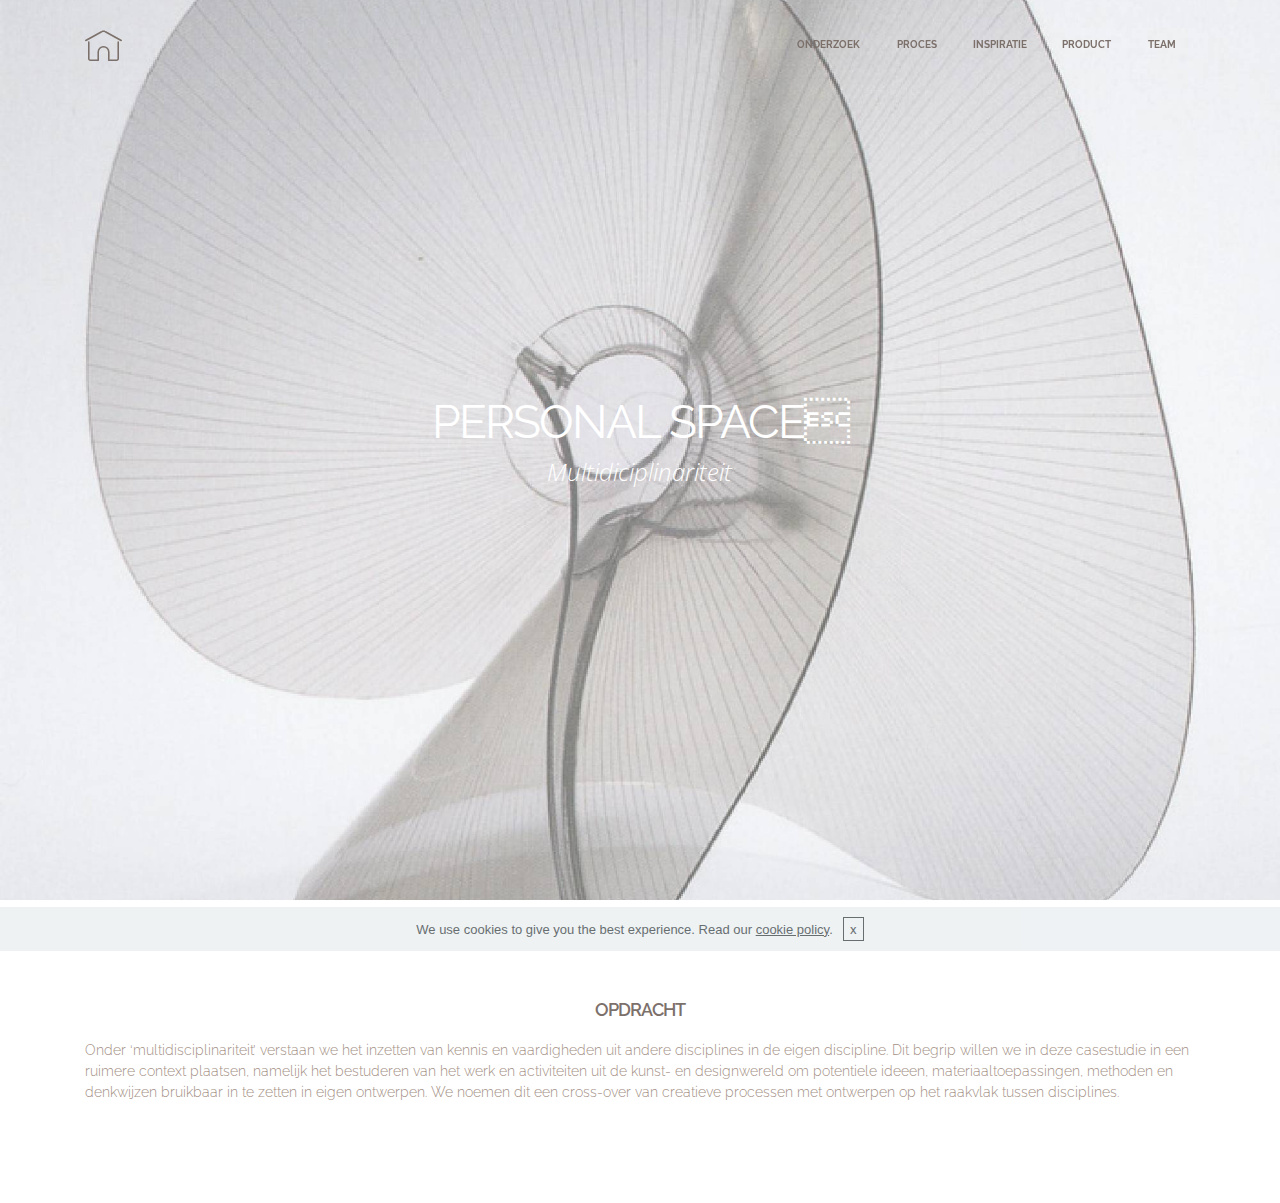
==== commit cace288a: "Masterversieproeftijdlin" ====
--- a/index.html
+++ b/index.html
@@ -59,7 +59,7 @@
                         <div class="hamburger-icon"></div>
                     </button>
 
-                    <ul class="nav-dropdown collapse pull-xs-right nav navbar-nav navbar-toggleable-sm" id="exCollapsingNavbar"><li class="nav-item"><a class="nav-link link" href="https://mobirise.com/" aria-expanded="false"></a></li><li class="nav-item"><a class="nav-link link" href="page1.html" aria-expanded="false"><p>ONDERZOEK&nbsp;</p></a></li><li class="nav-item dropdown"><a class="nav-link link" href="page2.html" aria-expanded="false"><p>PROCES&nbsp;</p></a></li><li class="nav-item"><a class="nav-link link" href="page5.html" aria-expanded="false"><p>INSPIRATIE</p></a></li><li class="nav-item"><a class="nav-link link" href="https://mobirise.com/" aria-expanded="false"><p>PRODUCT&nbsp;</p></a></li><li class="nav-item"><a class="nav-link link" href="page4.html" aria-expanded="false"><p>TEAM&nbsp;</p></a></li></ul>
+                    <ul class="nav-dropdown collapse pull-xs-right nav navbar-nav navbar-toggleable-sm" id="exCollapsingNavbar"><li class="nav-item"><a class="nav-link link" href="https://mobirise.com/" aria-expanded="false"></a></li><li class="nav-item"><a class="nav-link link" href="page1.html" aria-expanded="false"><p>ONDERZOEK&nbsp;</p></a></li><li class="nav-item dropdown"><a class="nav-link link" href="page2.html" aria-expanded="false"><p>PROCES&nbsp;</p></a></li><li class="nav-item"><a class="nav-link link" href="page5.html" aria-expanded="false"><p>INSPIRATIE</p></a></li><li class="nav-item"><a class="nav-link link" href="page9.html" aria-expanded="false"><p>PRODUCT&nbsp;</p></a></li><li class="nav-item"><a class="nav-link link" href="page4.html" aria-expanded="false"><p>TEAM&nbsp;</p></a></li></ul>
                     <button hidden="" class="navbar-toggler navbar-close" type="button" data-toggle="collapse" data-target="#exCollapsingNavbar">
                         <div class="close-icon"></div>
                     </button>
@@ -72,7 +72,7 @@
 
 </section>
 
-<section class="engine"><a rel="external" href="https://mobirise.com">easy responsive site development software</a></section><section class="mbr-section mbr-section-hero mbr-section-full mbr-after-navbar" id="header1-3" style="background-image: url(assets/images/malalala-2000x2184-67.jpg);">
+<section class="engine"><a rel="external" href="https://mobirise.com">free offline website design software</a></section><section class="mbr-section mbr-section-hero mbr-section-full mbr-after-navbar" id="header1-3" style="background-image: url(assets/images/malalala-2000x2184-67.jpg);">
 
     
 
--- a/assets/mobirise/css/mbr-additional.css
+++ b/assets/mobirise/css/mbr-additional.css
@@ -1393,3 +1393,66 @@
   font-family: 'Raleway', sans-serif;
   font-size: 15px;
 }
+
+#menu-3j .hide-buttons .nav-btn {
+  display: none !important;
+}
+#menu-3j .navbar-caption {
+  color: #ffffff;
+}
+#menu-3j .navbar-toggler {
+  color: #7c706b;
+}
+#menu-3j .close-icon::before,
+#menu-3j .close-icon::after {
+  background-color: #7c706b;
+}
+#menu-3j .link,
+#menu-3j .dropdown-item {
+  color: #7c706b;
+  font-family: 'Raleway', sans-serif;
+}
+#menu-3j .link {
+  font-size: 0.65rem;
+}
+#menu-3j .dropdown-item,
+#menu-3j .nav-dropdown-sm .link {
+  font-size: 0.704rem;
+}
+#menu-3j .link:hover,
+#menu-3j .dropdown-item:hover,
+#menu-3j .link:focus,
+#menu-3j .dropdown-item:focus {
+  color: #cccccc;
+}
+#menu-3j .link[aria-expanded="true"],
+#menu-3j .dropdown-menu {
+  background: #e6e6e6;
+}
+#menu-3j .nav-dropdown-sm .link:focus,
+#menu-3j .nav-dropdown-sm .link:hover,
+#menu-3j .nav-dropdown-sm .dropdown-item:focus,
+#menu-3j .nav-dropdown-sm .dropdown-item:hover {
+  background: #f7f7f7!important;
+}
+#menu-3j .navbar,
+#menu-3j .nav-dropdown-sm,
+#menu-3j .nav-dropdown-sm .link[aria-expanded="true"],
+#menu-3j .nav-dropdown-sm .dropdown-menu {
+  background: #ffffff;
+}
+#menu-3j .bg-color.transparent .link {
+  color: #7c706b;
+  transition: none;
+}
+#menu-3j .bg-color.transparent.opened .link {
+  transition: color 0.2s ease-in-out;
+}
+#menu-3j .bg-color.transparent.opened .link:hover,
+#menu-3j .bg-color.transparent.opened .link:focus {
+  color: #cccccc;
+}
+#menu-3j .link[aria-expanded="true"],
+#menu-3j .dropdown-item[aria-expanded="true"] {
+  color: #cccccc!important;
+}
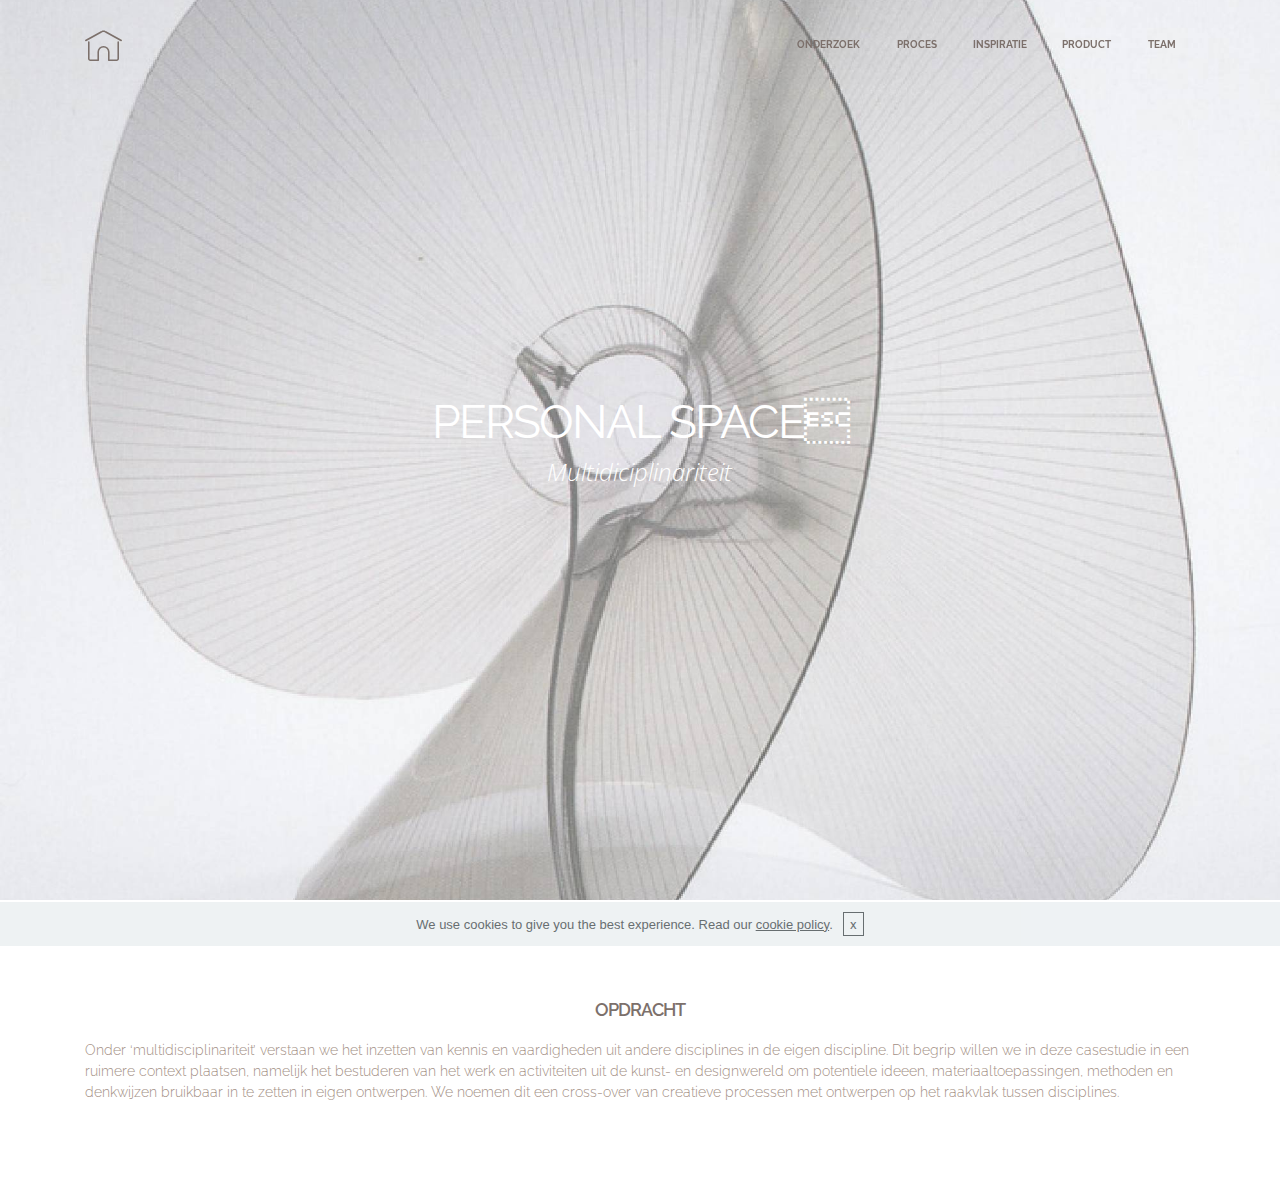
==== commit 77a151b8: "Masterverise2712" ====
--- a/index.html
+++ b/index.html
@@ -72,7 +72,7 @@
 
 </section>
 
-<section class="engine"><a rel="external" href="https://mobirise.com">free offline website design software</a></section><section class="mbr-section mbr-section-hero mbr-section-full mbr-after-navbar" id="header1-3" style="background-image: url(assets/images/malalala-2000x2184-67.jpg);">
+<section class="engine"><a rel="external" href="https://mobirise.com">best drag and drop web site generator software download</a></section><section class="mbr-section mbr-section-hero mbr-section-full mbr-after-navbar" id="header1-3" style="background-image: url(assets/images/malalala-2000x2184-67.jpg);">
 
     
 
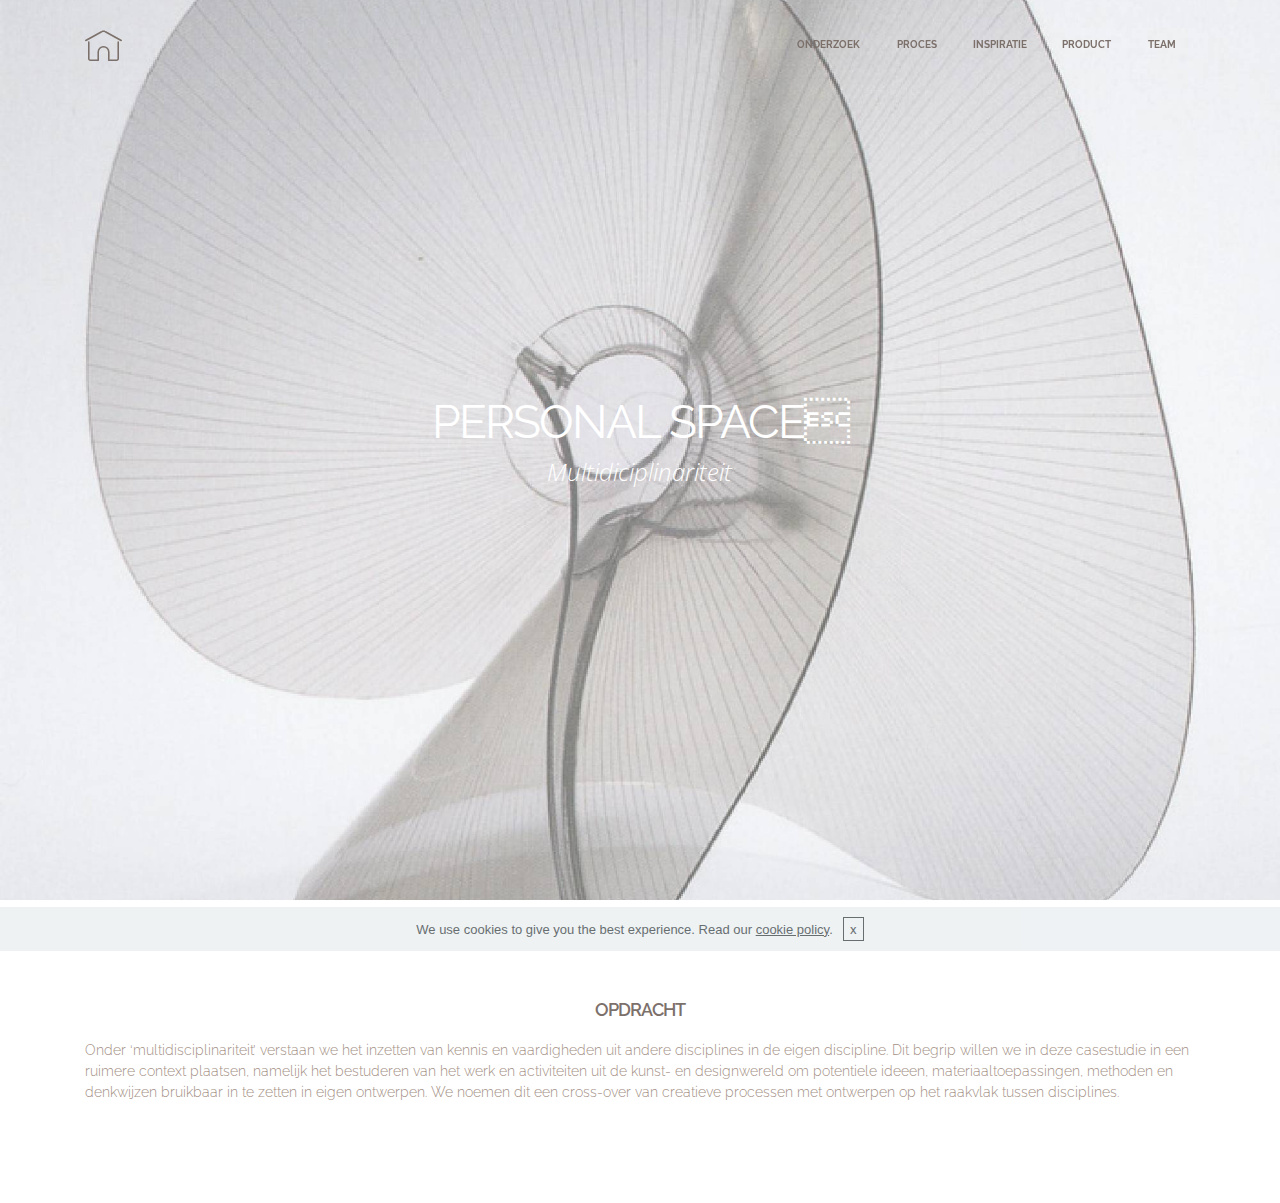
==== commit 32d8e89e: "lala" ====
--- a/index.html
+++ b/index.html
@@ -72,7 +72,7 @@
 
 </section>
 
-<section class="engine"><a rel="external" href="https://mobirise.com">best drag and drop web site generator software download</a></section><section class="mbr-section mbr-section-hero mbr-section-full mbr-after-navbar" id="header1-3" style="background-image: url(assets/images/malalala-2000x2184-67.jpg);">
+<section class="engine"><a rel="external" href="https://mobirise.com">easy html web site design software</a></section><section class="mbr-section mbr-section-hero mbr-section-full mbr-after-navbar" id="header1-3" style="background-image: url(assets/images/malalala-2000x2184-67.jpg);">
 
     
 
